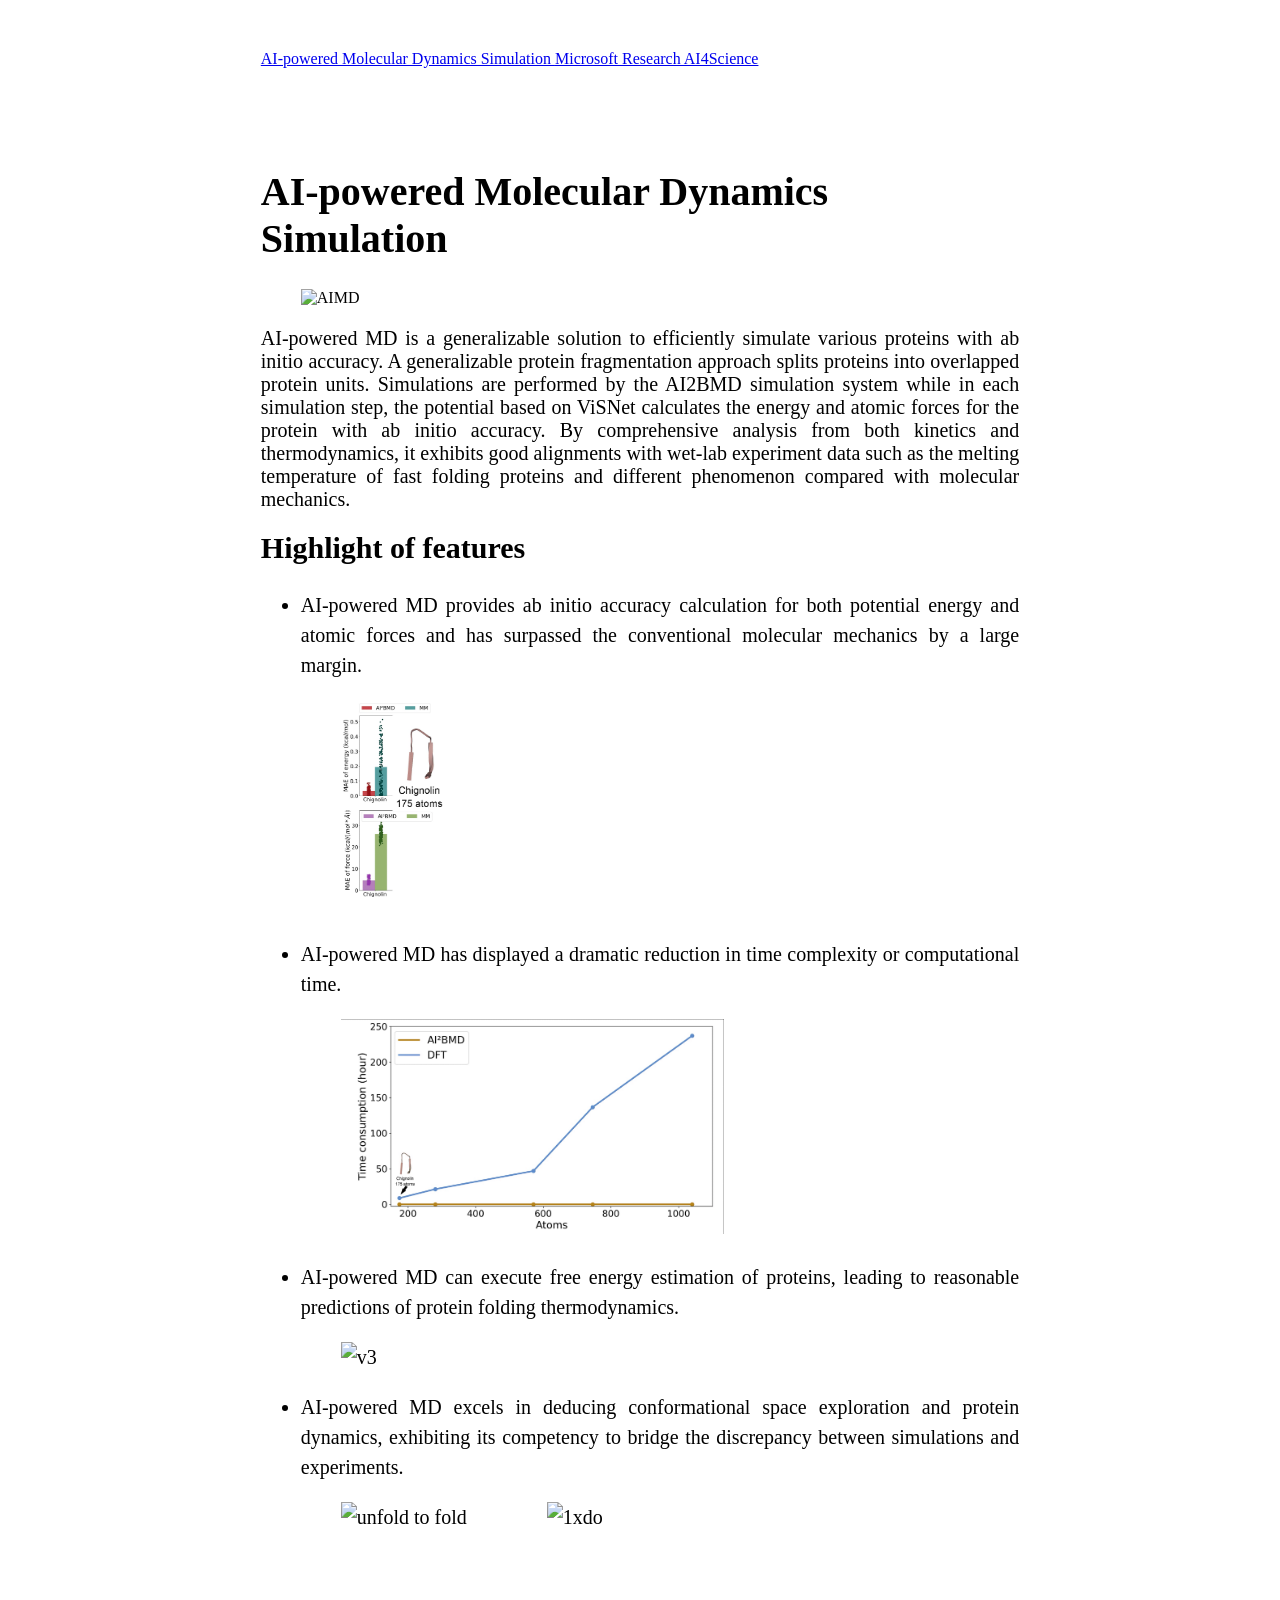
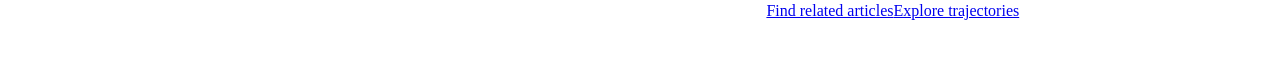
==== index.html @ 14ca0aa5 "Add assets." ====
<!DOCTYPE html>
<html lang="en">
<head>
  <meta charset="UTF-8">
  <title>AIMD: AI-powered Molecular Dynamics</title>

  <link rel="stylesheet" href="https://cdnjs.cloudflare.com/ajax/libs/semantic-ui/2.3.1/semantic.min.css"
        crossorigin="anonymous">
  <link rel="stylesheet" href="/static/css/main.css">
  <link rel="shortcut icon" href="https://em-content.zobj.net/thumbs/120/microsoft/319/dna_1f9ec.png">
  <style>
    p {
      text-align: justify;
      font-size: 20px;
    }
    li {
      text-align: justify;
      font-size: 20px;
      margin: 10px 0;
      line-height: 1.5em;
    }
    h1 {
      font-size: 40px;
      margin-top: 100px;
      overflow-x: visible;
    }
    h2 {
      font-size: 30px;
      margin-top: 20px;
    }
    .ui.button {
      float: right;
    }
  </style>
</head>

<body>
<div id="app" style="margin-left: 20%; margin-right: 20%; margin-top: 50px">
  <div class="ui fixed inverted menu" id="topbar">
    <div class="ui container">
      <a href="/" class="header item"><i class="big yellow trophy icon"></i>
        AI-powered Molecular Dynamics Simulation
      </a>
      <a class="right header item" href="#">Microsoft Research AI4Science</a>
    </div>
  </div>

  <h1>AI-powered Molecular Dynamics Simulation</h1>
  <div class="row">
    <figure>
      <picture>
        <img src="/static/img/ai2bmd.png" alt="AIMD" class="ui centered image">
      </picture>
    </figure>
  </div>

  <p>AI-powered MD is a generalizable solution to efficiently simulate various proteins with ab initio accuracy. A generalizable protein fragmentation approach splits proteins into overlapped protein units. Simulations are performed by the AI2BMD simulation system while in each simulation step, the potential based on ViSNet calculates the energy and atomic forces for the protein with ab initio accuracy. By comprehensive analysis from both kinetics and thermodynamics, it exhibits good alignments with wet-lab experiment data such as the melting temperature of fast folding proteins and different phenomenon compared with molecular mechanics.</p>

  <h2>Highlight of features</h2>
  <ul>
    <li>
      AI-powered MD provides ab initio accuracy calculation for both potential energy and atomic forces and has surpassed the conventional molecular mechanics by a large margin.
      <div class="row">
        <figure>
          <picture>
            <img src="/static/img/v1.gif" class="ui centered image" alt="v1" width=60% loading="lazy">
          </picture>
        </figure>
      </div>
    </li>
    <li>
      AI-powered MD has displayed a dramatic reduction in time complexity or computational time.
      <div class="row">
        <figure>
          <picture>
            <img src="/static/img/v2.gif" class="ui centered image" alt="v2" width=60% loading="lazy">
          </picture>
        </figure>
      </div>
    </li>
    <li>
      AI-powered MD can execute free energy estimation of proteins, leading to reasonable predictions of protein folding thermodynamics.
      <div class="row">
        <figure>
          <picture>
            <img src="/static/img/v3.gif" class="ui centered image" alt="v3" width=60% loading="lazy">
          </picture>
        </figure>
      </div>
    </li>
    <li>
      AI-powered MD excels in deducing conformational space exploration and protein dynamics, exhibiting its competency to bridge the discrepancy between simulations and experiments.
      <div class="row" style="display: flex">
      <div class="col">
        <figure>
          <picture>
            <img src="/static/img/1_chig_c9_800ps.gif" class="ui centered image" alt="unfold to fold" loading="lazy">
          </picture>
        </figure>
      </div>
      <div class="col">
        <figure>
          <picture>
            <img src="/static/img/1xdo.gif" class="ui centered image" alt="1xdo" loading="lazy">
          </picture>
        </figure>
      </div>
      </div>
    </li>
  </ul>

  <div class="btn-group" style="margin-top: 50px">
    <a class="ui icon top center pointing blue button" href="/trajectory">Explore trajectories</a>
    <a class="ui icon top center pointing orange button" href="https://www.microsoft.com/en-us/research/publication/ai2bmd-efficient-characterization-of-protein-dynamics-with-ab-initio-accuracy/">Find related articles</a>
  </div>
  <div style="height: 50px"></div>

</div>

<script src="https://cdn.jsdelivr.net/npm/jquery@3.6.0/dist/jquery.min.js" integrity="sha256-/xUj+3OJU5yExlq6GSYGSHk7tPXikynS7ogEvDej/m4=" crossorigin="anonymous"></script>
<script src="https://cdn.jsdelivr.net/npm/bootstrap@4.6.1/dist/js/bootstrap.bundle.min.js" integrity="sha256-fgLAgv7fyCGopR/gBNq2iW3ZKIdqIcyshnUULC4vex8=" crossorigin="anonymous"></script>
</body>
</html>
---- static/css/main.css ----
.ui.main.container {
    padding-top: 7em;
    padding-left: 7em!important;
    padding-right: 7em!important;
    padding-bottom: 7em;
    width: auto;
}

[v-cloak] {
    display: None;
}
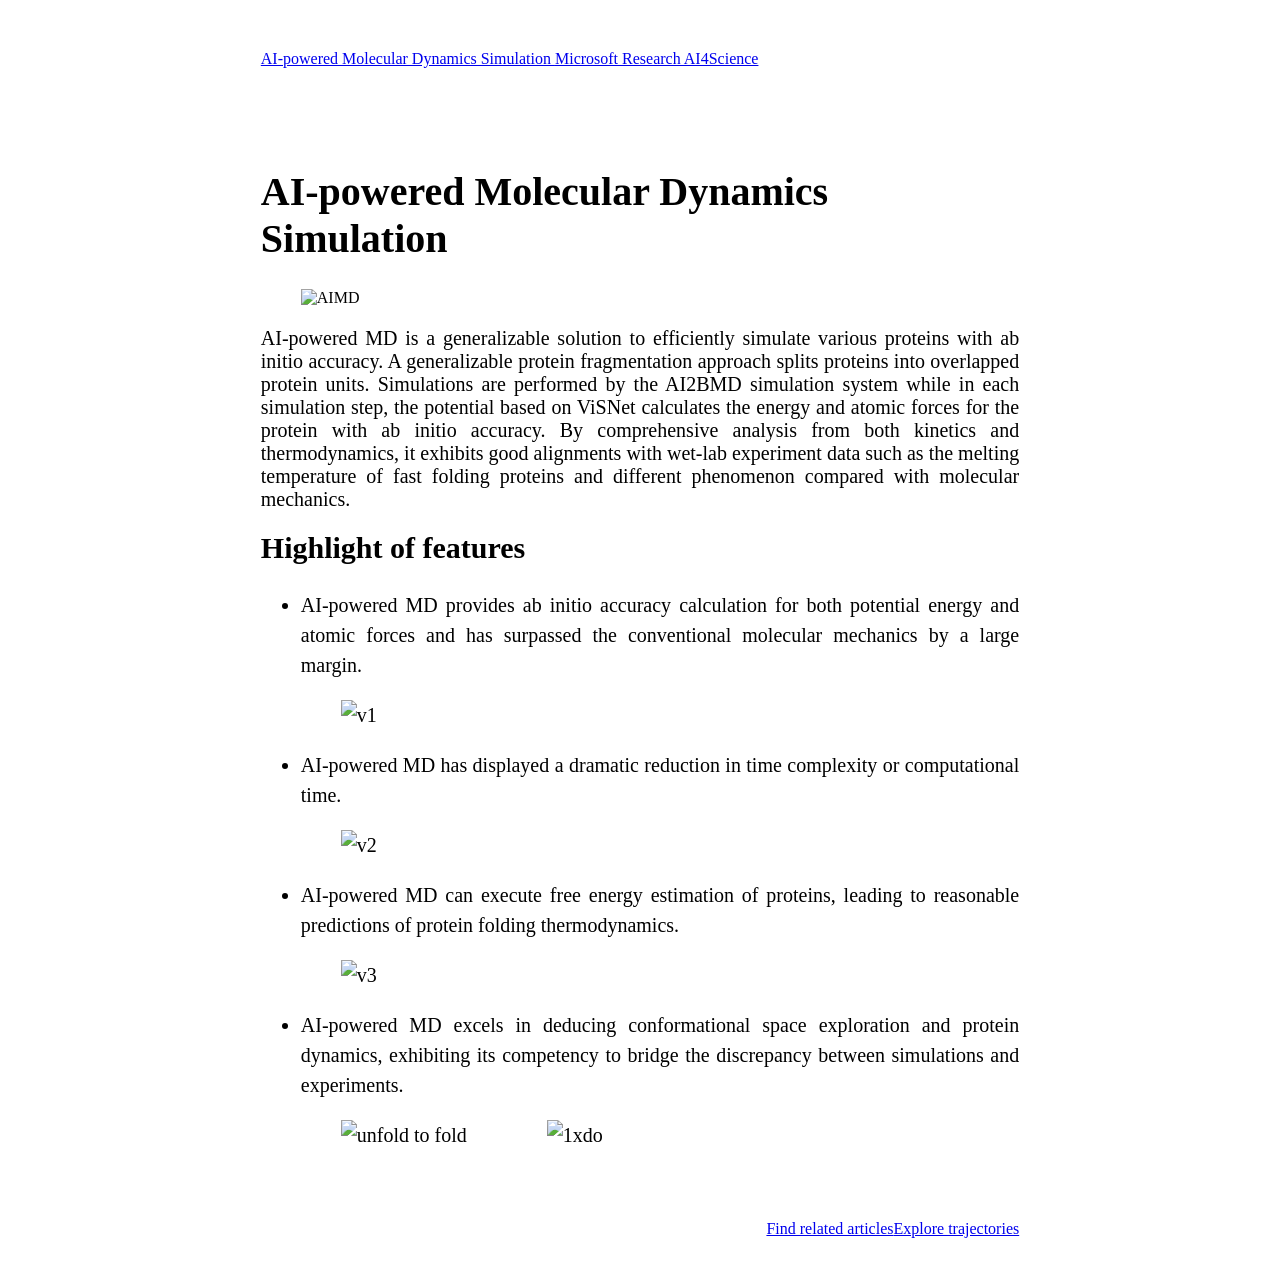
==== commit 9bf39548: "Fix assets." ====
--- a/index.html
+++ b/index.html
@@ -6,7 +6,7 @@
 
   <link rel="stylesheet" href="https://cdnjs.cloudflare.com/ajax/libs/semantic-ui/2.3.1/semantic.min.css"
         crossorigin="anonymous">
-  <link rel="stylesheet" href="/static/css/main.css">
+  <link rel="stylesheet" href="/AI2BMD/static/css/main.css">
   <link rel="shortcut icon" href="https://em-content.zobj.net/thumbs/120/microsoft/319/dna_1f9ec.png">
   <style>
     p {
@@ -38,7 +38,7 @@
 <div id="app" style="margin-left: 20%; margin-right: 20%; margin-top: 50px">
   <div class="ui fixed inverted menu" id="topbar">
     <div class="ui container">
-      <a href="/" class="header item"><i class="big yellow trophy icon"></i>
+      <a href="/AI2BMD" class="header item"><i class="big yellow trophy icon"></i>
         AI-powered Molecular Dynamics Simulation
       </a>
       <a class="right header item" href="#">Microsoft Research AI4Science</a>
@@ -49,7 +49,7 @@
   <div class="row">
     <figure>
       <picture>
-        <img src="/static/img/ai2bmd.png" alt="AIMD" class="ui centered image">
+        <img src="/AI2BMD/static/img/ai2bmd.png" alt="AIMD" class="ui centered image">
       </picture>
     </figure>
   </div>
@@ -63,7 +63,7 @@
       <div class="row">
         <figure>
           <picture>
-            <img src="/static/img/v1.gif" class="ui centered image" alt="v1" width=60% loading="lazy">
+            <img src="/AI2BMD/static/img/v1.gif" class="ui centered image" alt="v1" width=60% loading="lazy">
           </picture>
         </figure>
       </div>
@@ -73,7 +73,7 @@
       <div class="row">
         <figure>
           <picture>
-            <img src="/static/img/v2.gif" class="ui centered image" alt="v2" width=60% loading="lazy">
+            <img src="/AI2BMD/static/img/v2.gif" class="ui centered image" alt="v2" width=60% loading="lazy">
           </picture>
         </figure>
       </div>
@@ -83,7 +83,7 @@
       <div class="row">
         <figure>
           <picture>
-            <img src="/static/img/v3.gif" class="ui centered image" alt="v3" width=60% loading="lazy">
+            <img src="/AI2BMD/static/img/v3.gif" class="ui centered image" alt="v3" width=60% loading="lazy">
           </picture>
         </figure>
       </div>
@@ -94,14 +94,14 @@
       <div class="col">
         <figure>
           <picture>
-            <img src="/static/img/1_chig_c9_800ps.gif" class="ui centered image" alt="unfold to fold" loading="lazy">
+            <img src="/AI2BMD/static/img/1_chig_c9_800ps.gif" class="ui centered image" alt="unfold to fold" loading="lazy">
           </picture>
         </figure>
       </div>
       <div class="col">
         <figure>
           <picture>
-            <img src="/static/img/1xdo.gif" class="ui centered image" alt="1xdo" loading="lazy">
+            <img src="/AI2BMD/static/img/1xdo.gif" class="ui centered image" alt="1xdo" loading="lazy">
           </picture>
         </figure>
       </div>
@@ -110,7 +110,7 @@
   </ul>
 
   <div class="btn-group" style="margin-top: 50px">
-    <a class="ui icon top center pointing blue button" href="/trajectory">Explore trajectories</a>
+    <a class="ui icon top center pointing blue button" href="/AI2BMD/trajectory">Explore trajectories</a>
     <a class="ui icon top center pointing orange button" href="https://www.microsoft.com/en-us/research/publication/ai2bmd-efficient-characterization-of-protein-dynamics-with-ab-initio-accuracy/">Find related articles</a>
   </div>
   <div style="height: 50px"></div>
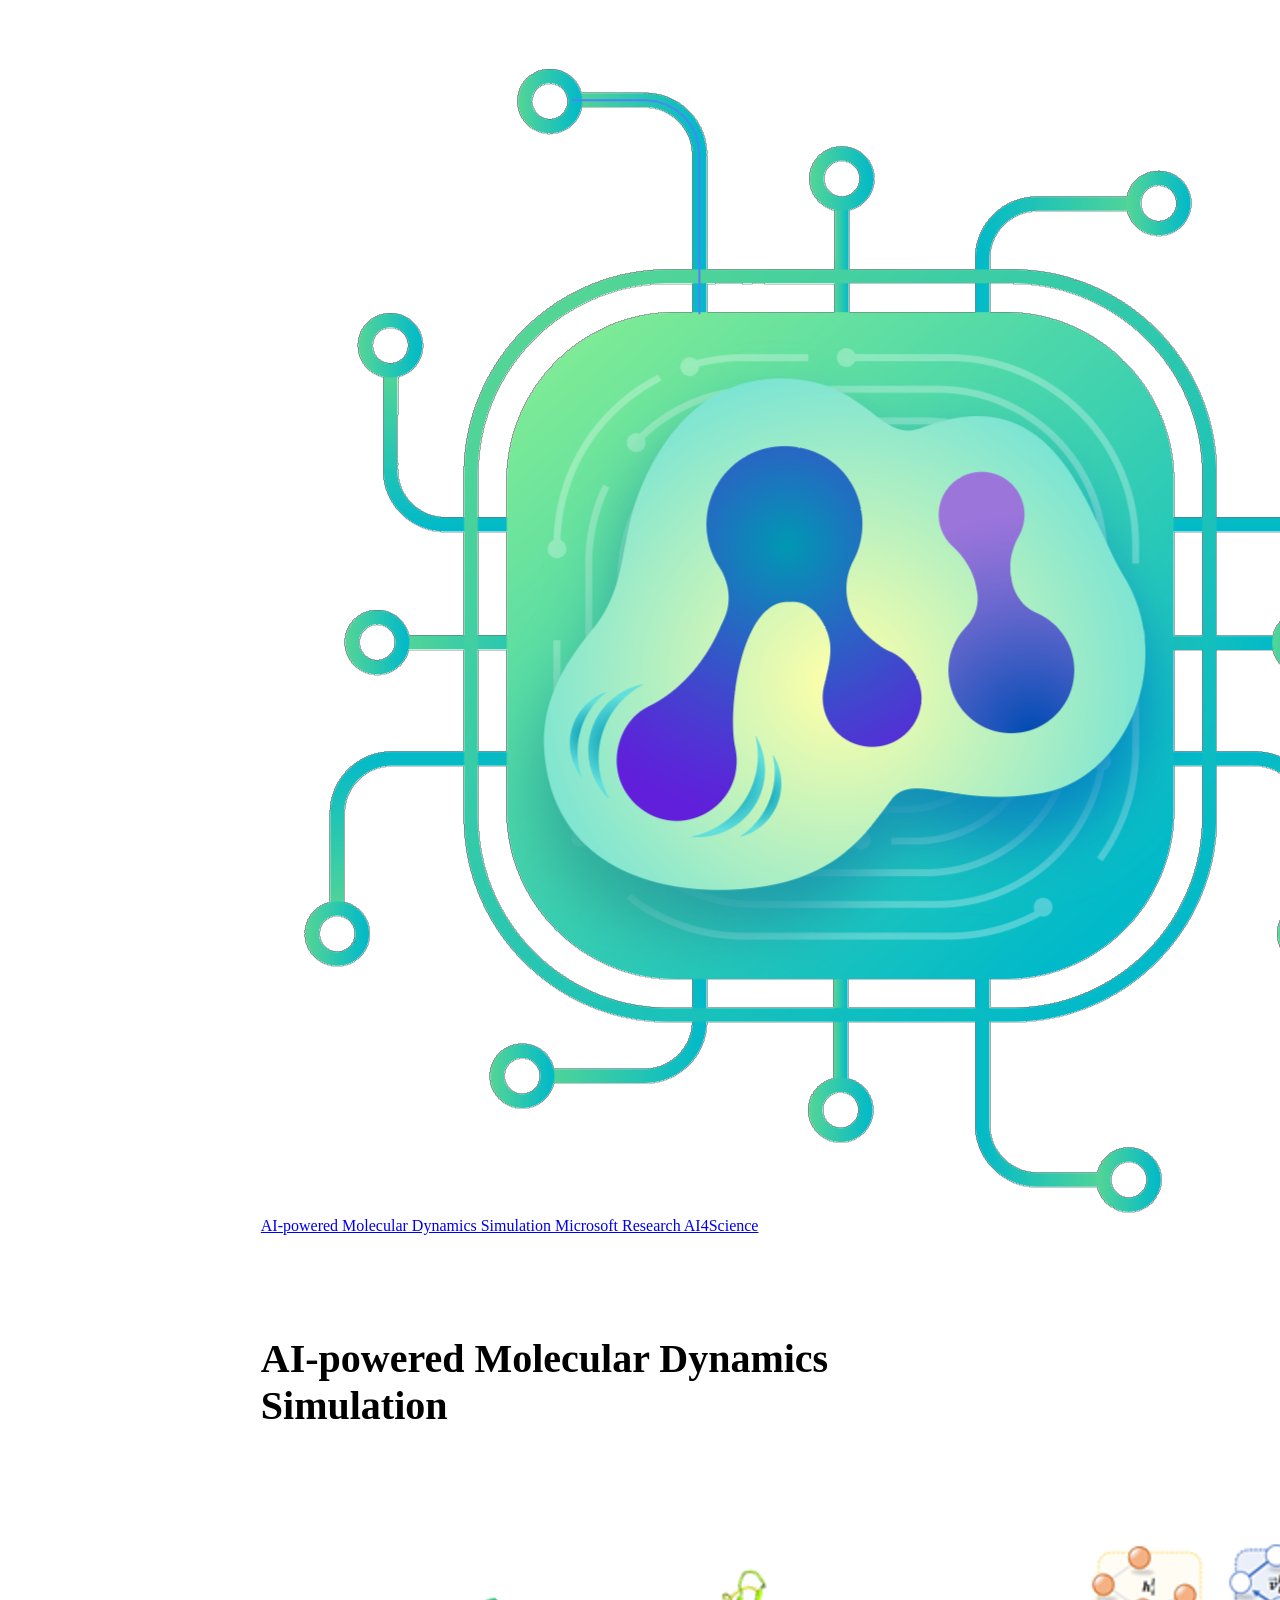
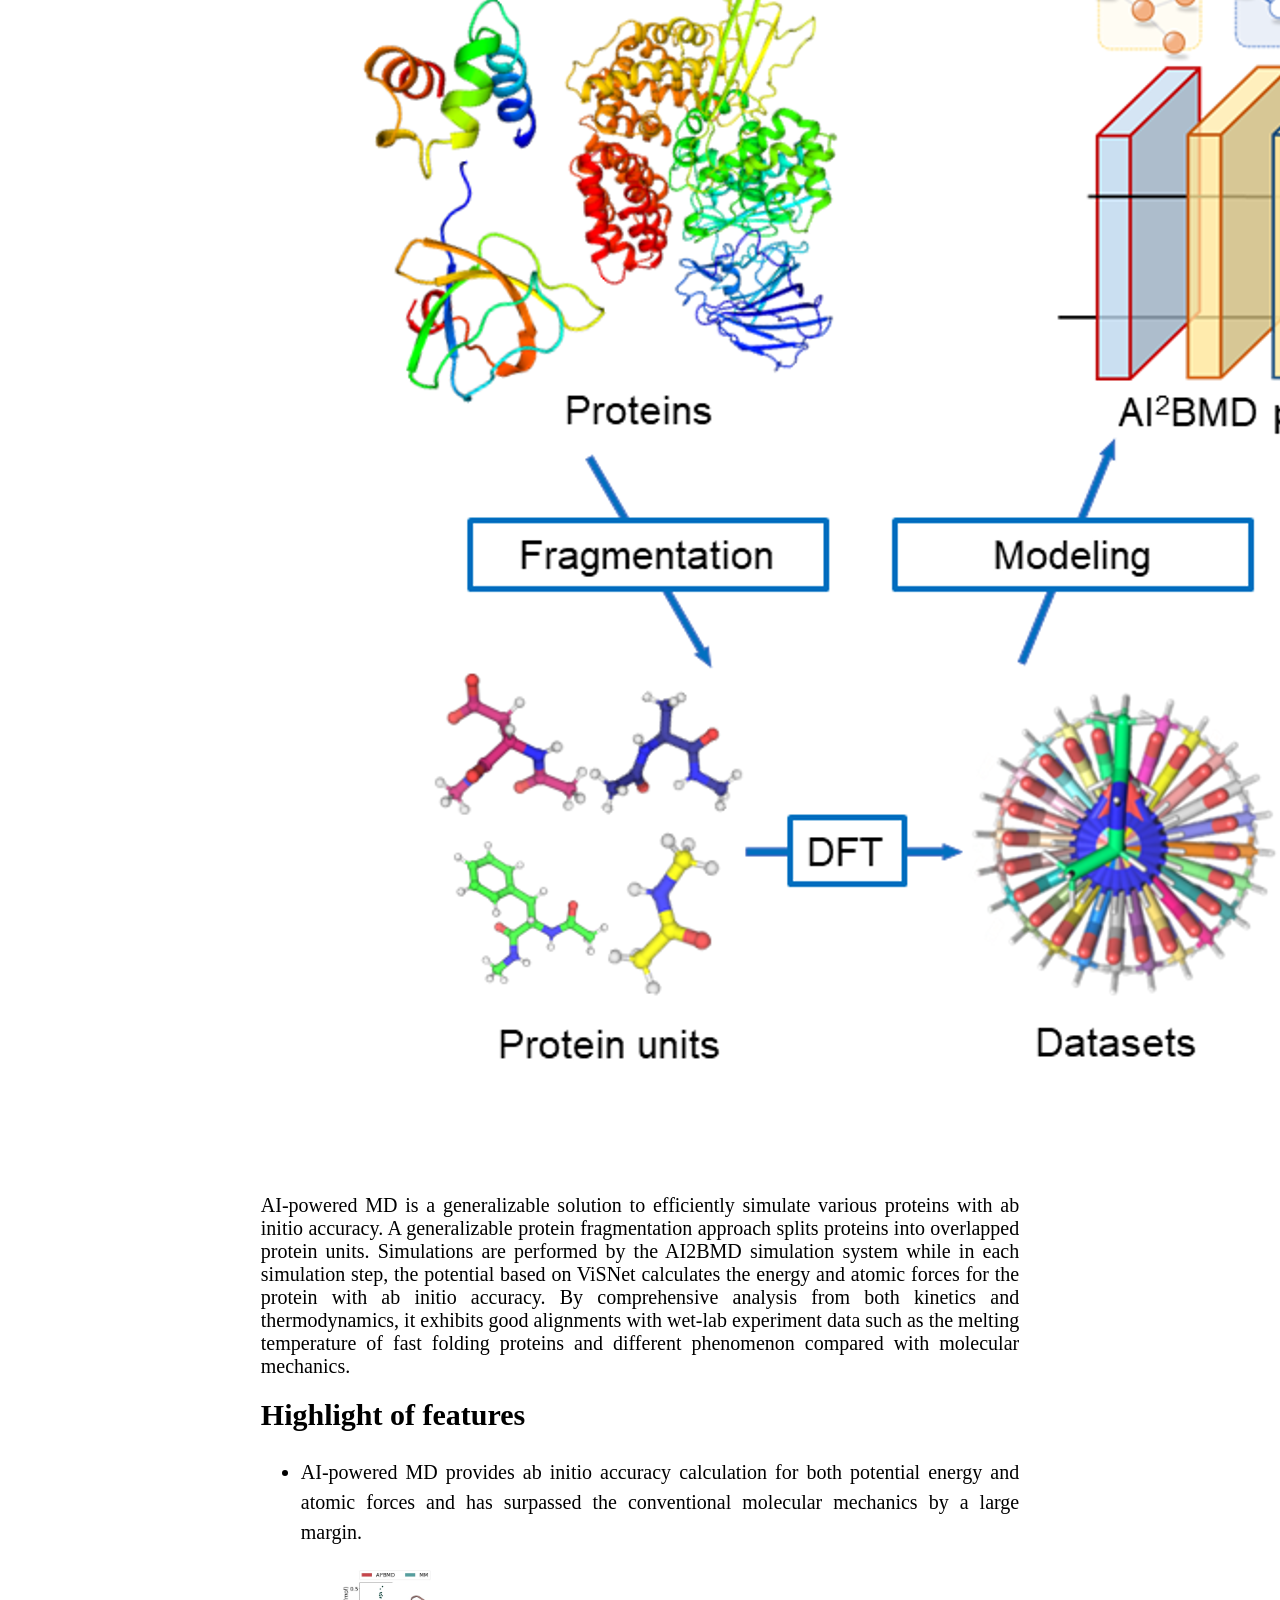
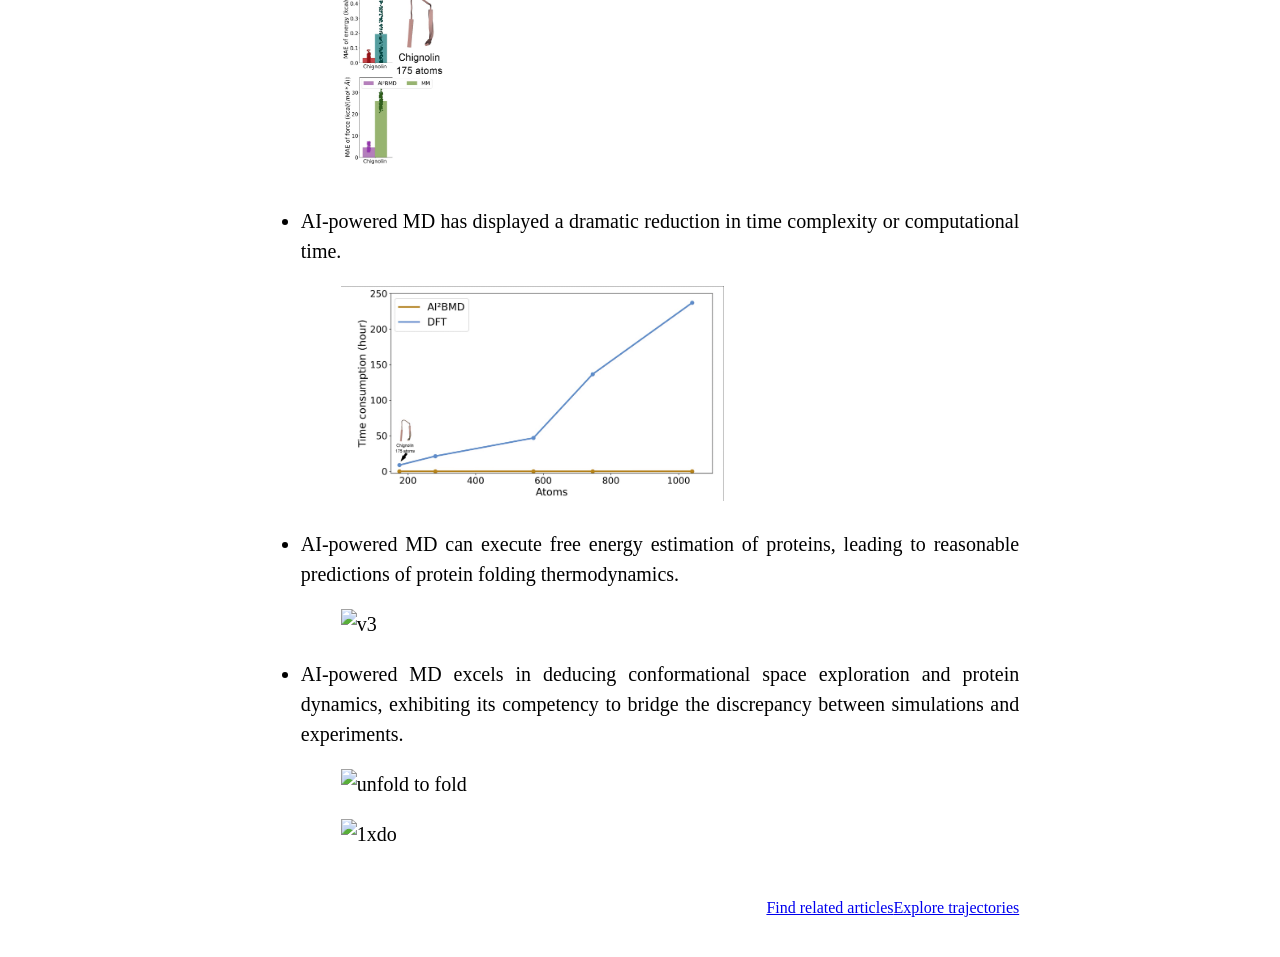
==== commit 4757f46b: "Fix assets & add favicon." ====
--- a/index.html
+++ b/index.html
@@ -6,8 +6,8 @@
 
   <link rel="stylesheet" href="https://cdnjs.cloudflare.com/ajax/libs/semantic-ui/2.3.1/semantic.min.css"
         crossorigin="anonymous">
-  <link rel="stylesheet" href="/AI2BMD/static/css/main.css">
-  <link rel="shortcut icon" href="https://em-content.zobj.net/thumbs/120/microsoft/319/dna_1f9ec.png">
+  <link rel="stylesheet" href="static/css/main.css">
+  <link rel="shortcut icon" href="static/img/favicon.png">
   <style>
     p {
       text-align: justify;
@@ -38,10 +38,10 @@
 <div id="app" style="margin-left: 20%; margin-right: 20%; margin-top: 50px">
   <div class="ui fixed inverted menu" id="topbar">
     <div class="ui container">
-      <a href="/AI2BMD" class="header item"><i class="big yellow trophy icon"></i>
+      <a href="#" class="header item"><img src="static/img/favicon.png" alt="favicon">
         AI-powered Molecular Dynamics Simulation
       </a>
-      <a class="right header item" href="#">Microsoft Research AI4Science</a>
+      <a class="right header item" href="/">Microsoft Research AI4Science</a>
     </div>
   </div>
 
@@ -49,7 +49,7 @@
   <div class="row">
     <figure>
       <picture>
-        <img src="/AI2BMD/static/img/ai2bmd.png" alt="AIMD" class="ui centered image">
+        <img src="static/img/ai2bmd.png" alt="AIMD" class="ui centered image">
       </picture>
     </figure>
   </div>
@@ -63,7 +63,7 @@
       <div class="row">
         <figure>
           <picture>
-            <img src="/AI2BMD/static/img/v1.gif" class="ui centered image" alt="v1" width=60% loading="lazy">
+            <img src="static/img/v1.gif" class="ui centered image" alt="v1" width=60% loading="lazy">
           </picture>
         </figure>
       </div>
@@ -73,7 +73,7 @@
       <div class="row">
         <figure>
           <picture>
-            <img src="/AI2BMD/static/img/v2.gif" class="ui centered image" alt="v2" width=60% loading="lazy">
+            <img src="static/img/v2.gif" class="ui centered image" alt="v2" width=60% loading="lazy">
           </picture>
         </figure>
       </div>
@@ -83,25 +83,25 @@
       <div class="row">
         <figure>
           <picture>
-            <img src="/AI2BMD/static/img/v3.gif" class="ui centered image" alt="v3" width=60% loading="lazy">
+            <img src="static/img/v3.gif" class="ui centered image" alt="v3" width=60% loading="lazy">
           </picture>
         </figure>
       </div>
     </li>
     <li>
       AI-powered MD excels in deducing conformational space exploration and protein dynamics, exhibiting its competency to bridge the discrepancy between simulations and experiments.
-      <div class="row" style="display: flex">
       <div class="col">
+      <div class="row">
         <figure>
           <picture>
-            <img src="/AI2BMD/static/img/1_chig_c9_800ps.gif" class="ui centered image" alt="unfold to fold" loading="lazy">
+            <img src="static/img/1_chig_c9_800ps.gif" class="ui centered image" alt="unfold to fold" width=60% loading="lazy">
           </picture>
         </figure>
       </div>
-      <div class="col">
+      <div class="row">
         <figure>
           <picture>
-            <img src="/AI2BMD/static/img/1xdo.gif" class="ui centered image" alt="1xdo" loading="lazy">
+            <img src="static/img/1xdo.gif" class="ui centered image" alt="1xdo" width=60% loading="lazy">
           </picture>
         </figure>
       </div>
@@ -110,7 +110,7 @@
   </ul>
 
   <div class="btn-group" style="margin-top: 50px">
-    <a class="ui icon top center pointing blue button" href="/AI2BMD/trajectory">Explore trajectories</a>
+    <a class="ui icon top center pointing blue button" href="trajectory.html">Explore trajectories</a>
     <a class="ui icon top center pointing orange button" href="https://www.microsoft.com/en-us/research/publication/ai2bmd-efficient-characterization-of-protein-dynamics-with-ab-initio-accuracy/">Find related articles</a>
   </div>
   <div style="height: 50px"></div>
--- a/static/css/main.css
+++ b/static/css/main.css
@@ -0,0 +1,11 @@
+.ui.main.container {
+    padding-top: 7em;
+    padding-left: 7em!important;
+    padding-right: 7em!important;
+    padding-bottom: 7em;
+    width: auto;
+}
+
+[v-cloak] {
+    display: None;
+}
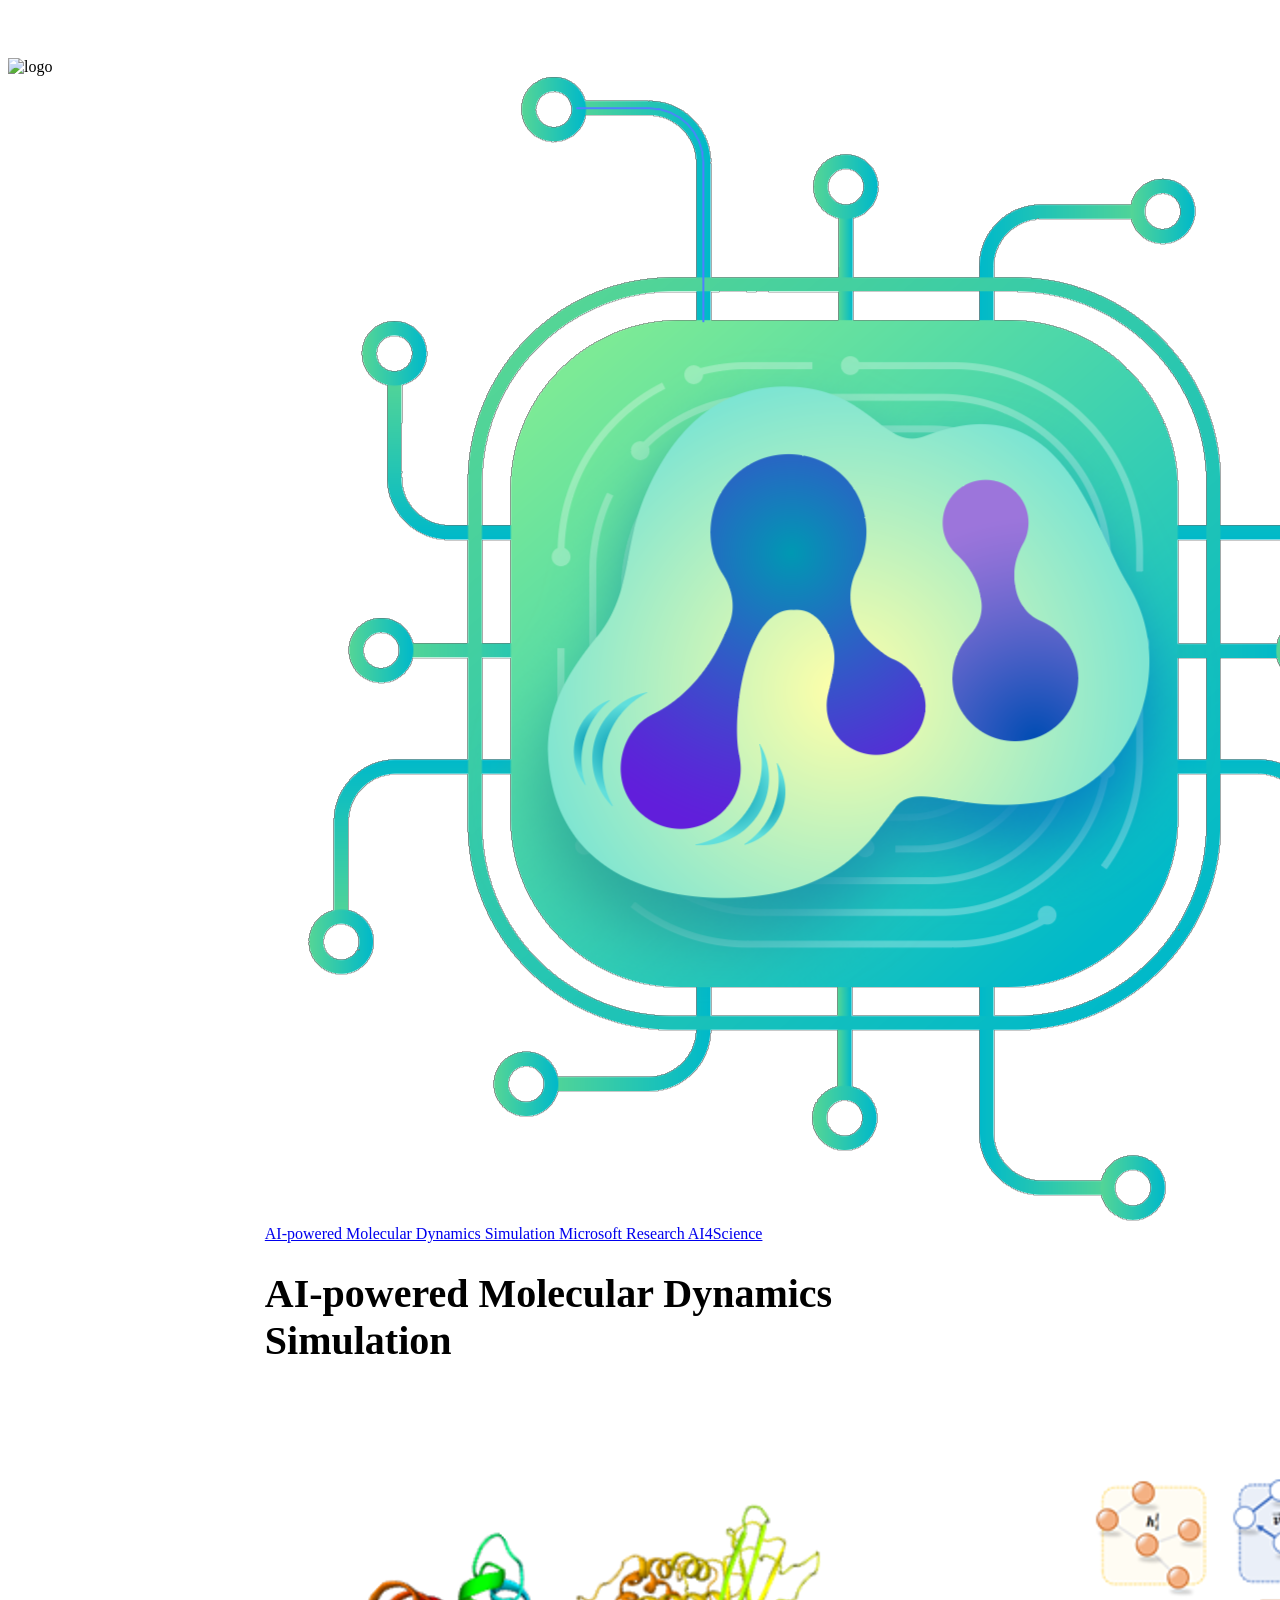
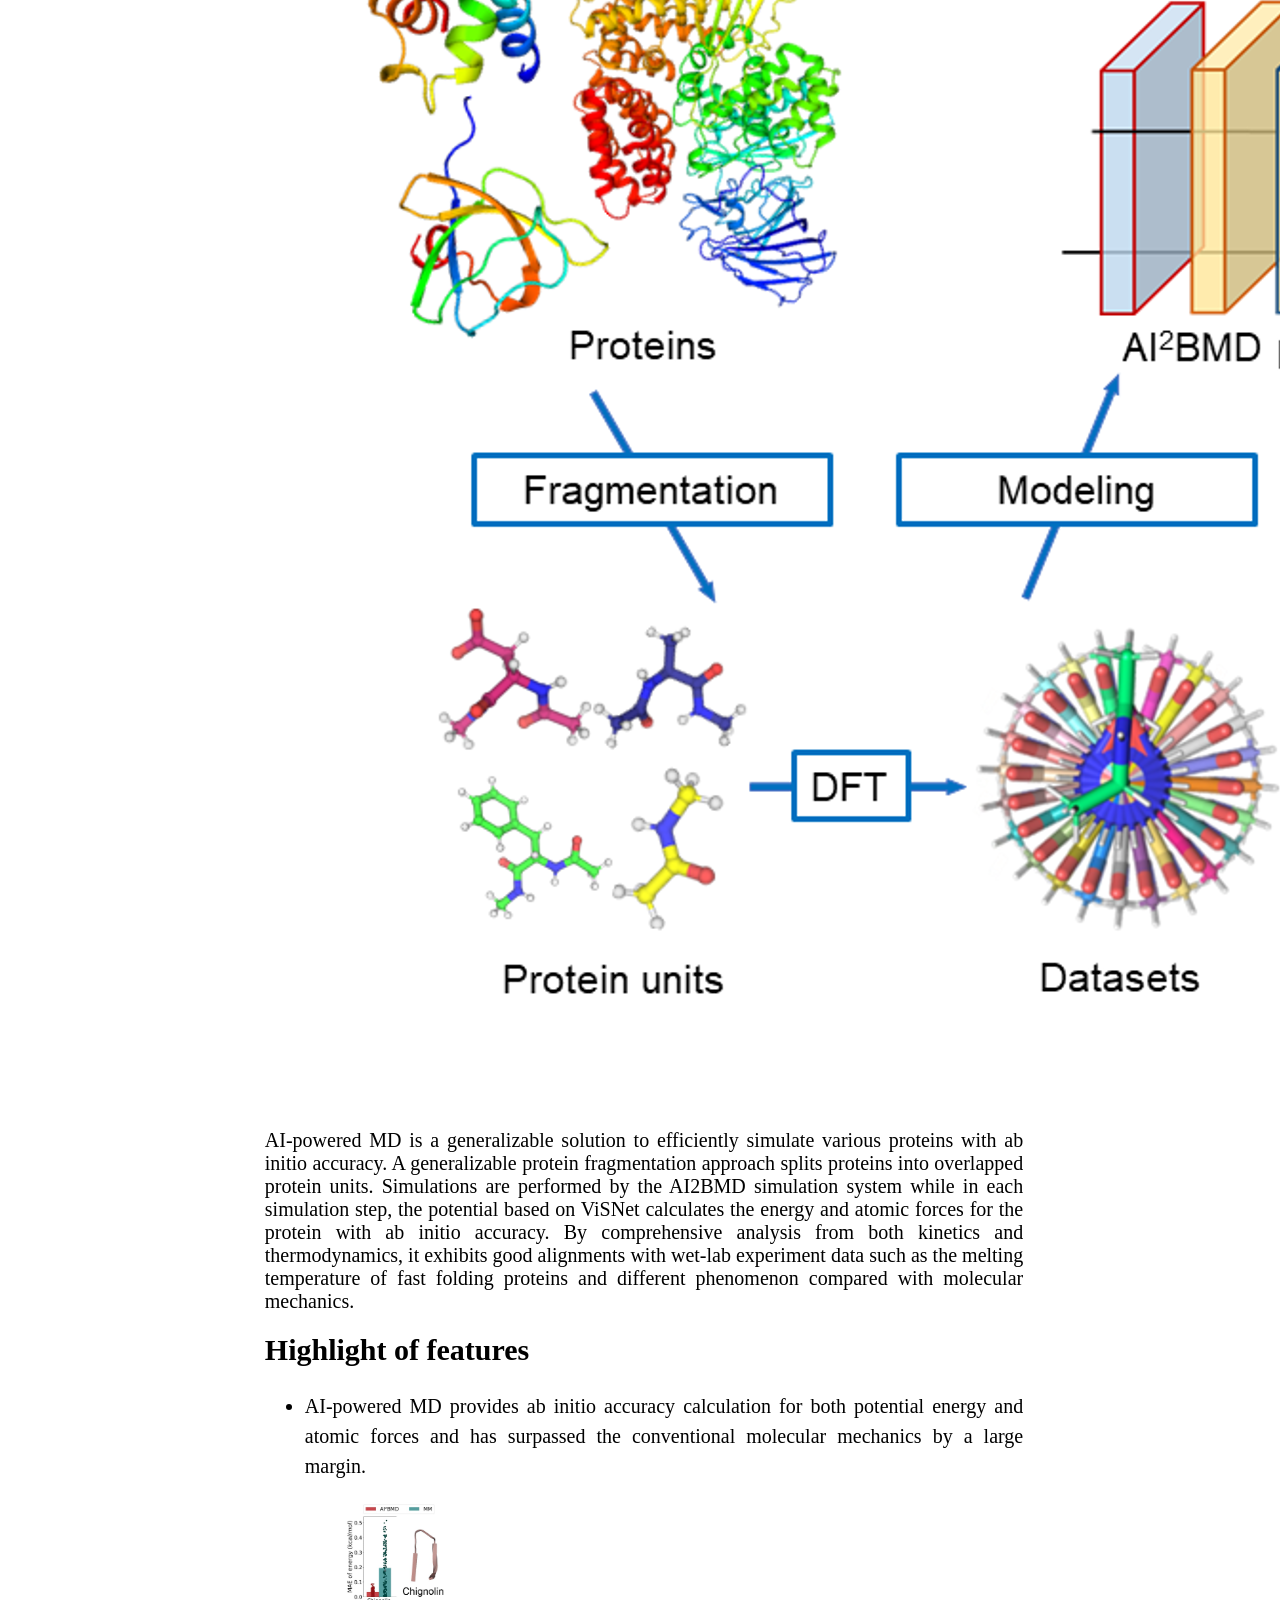
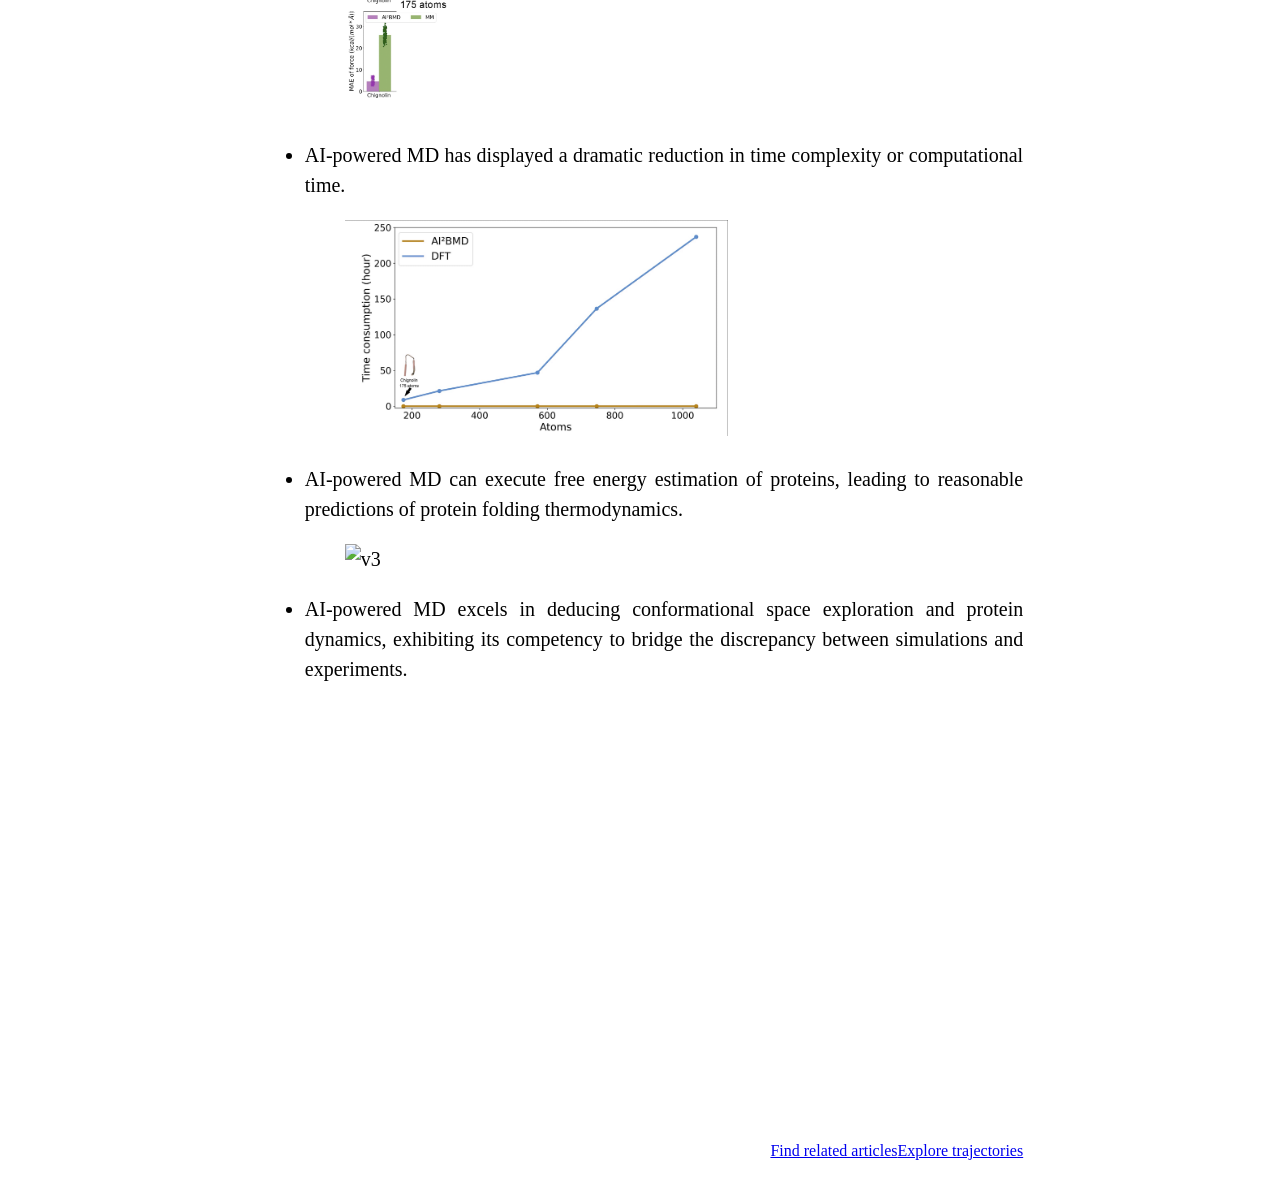
==== commit 38846da6: "Add related work." ====
--- a/index.html
+++ b/index.html
@@ -21,7 +21,6 @@
     }
     h1 {
       font-size: 40px;
-      margin-top: 100px;
       overflow-x: visible;
     }
     h2 {
@@ -35,7 +34,10 @@
 </head>
 
 <body>
-<div id="app" style="margin-left: 20%; margin-right: 20%; margin-top: 50px">
+<div style="width: 20%; margin-top: 50px; display: inline-block; vertical-align: top">
+  <img src="static/img/logo.png" alt="logo" style="max-width: 100%">
+</div>
+<div id="app" style="width: 60%; margin-top: 50px; display: inline-block; vertical-align: top">
   <div class="ui fixed inverted menu" id="topbar">
     <div class="ui container">
       <a href="#" class="header item"><img src="static/img/favicon.png" alt="favicon">
@@ -90,20 +92,18 @@
     </li>
     <li>
       AI-powered MD excels in deducing conformational space exploration and protein dynamics, exhibiting its competency to bridge the discrepancy between simulations and experiments.
-      <div class="col">
+      <div class="col" style="display: flex">
       <div class="row">
-        <figure>
-          <picture>
-            <img src="static/img/1_chig_c9_800ps.gif" class="ui centered image" alt="unfold to fold" width=60% loading="lazy">
-          </picture>
-        </figure>
+        <video width="320" height="240" loop autoplay muted>
+          <source src="static/vid/unfold_to_fold.mp4" type="video/mp4">
+          Your browser does not support the video tag.
+        </video>
       </div>
       <div class="row">
-        <figure>
-          <picture>
-            <img src="static/img/1xdo.gif" class="ui centered image" alt="1xdo" width=60% loading="lazy">
-          </picture>
-        </figure>
+        <video width="320" height="400" loop autoplay muted>
+          <source src="static/vid/1xdo.mp4" type="video/mp4">
+          Your browser does not support the video tag.
+        </video>
       </div>
       </div>
     </li>
@@ -111,7 +111,7 @@
 
   <div class="btn-group" style="margin-top: 50px">
     <a class="ui icon top center pointing blue button" href="trajectory.html">Explore trajectories</a>
-    <a class="ui icon top center pointing orange button" href="https://www.microsoft.com/en-us/research/publication/ai2bmd-efficient-characterization-of-protein-dynamics-with-ab-initio-accuracy/">Find related articles</a>
+    <a class="ui icon top center pointing orange button" href="articles.html">Find related articles</a>
   </div>
   <div style="height: 50px"></div>
 
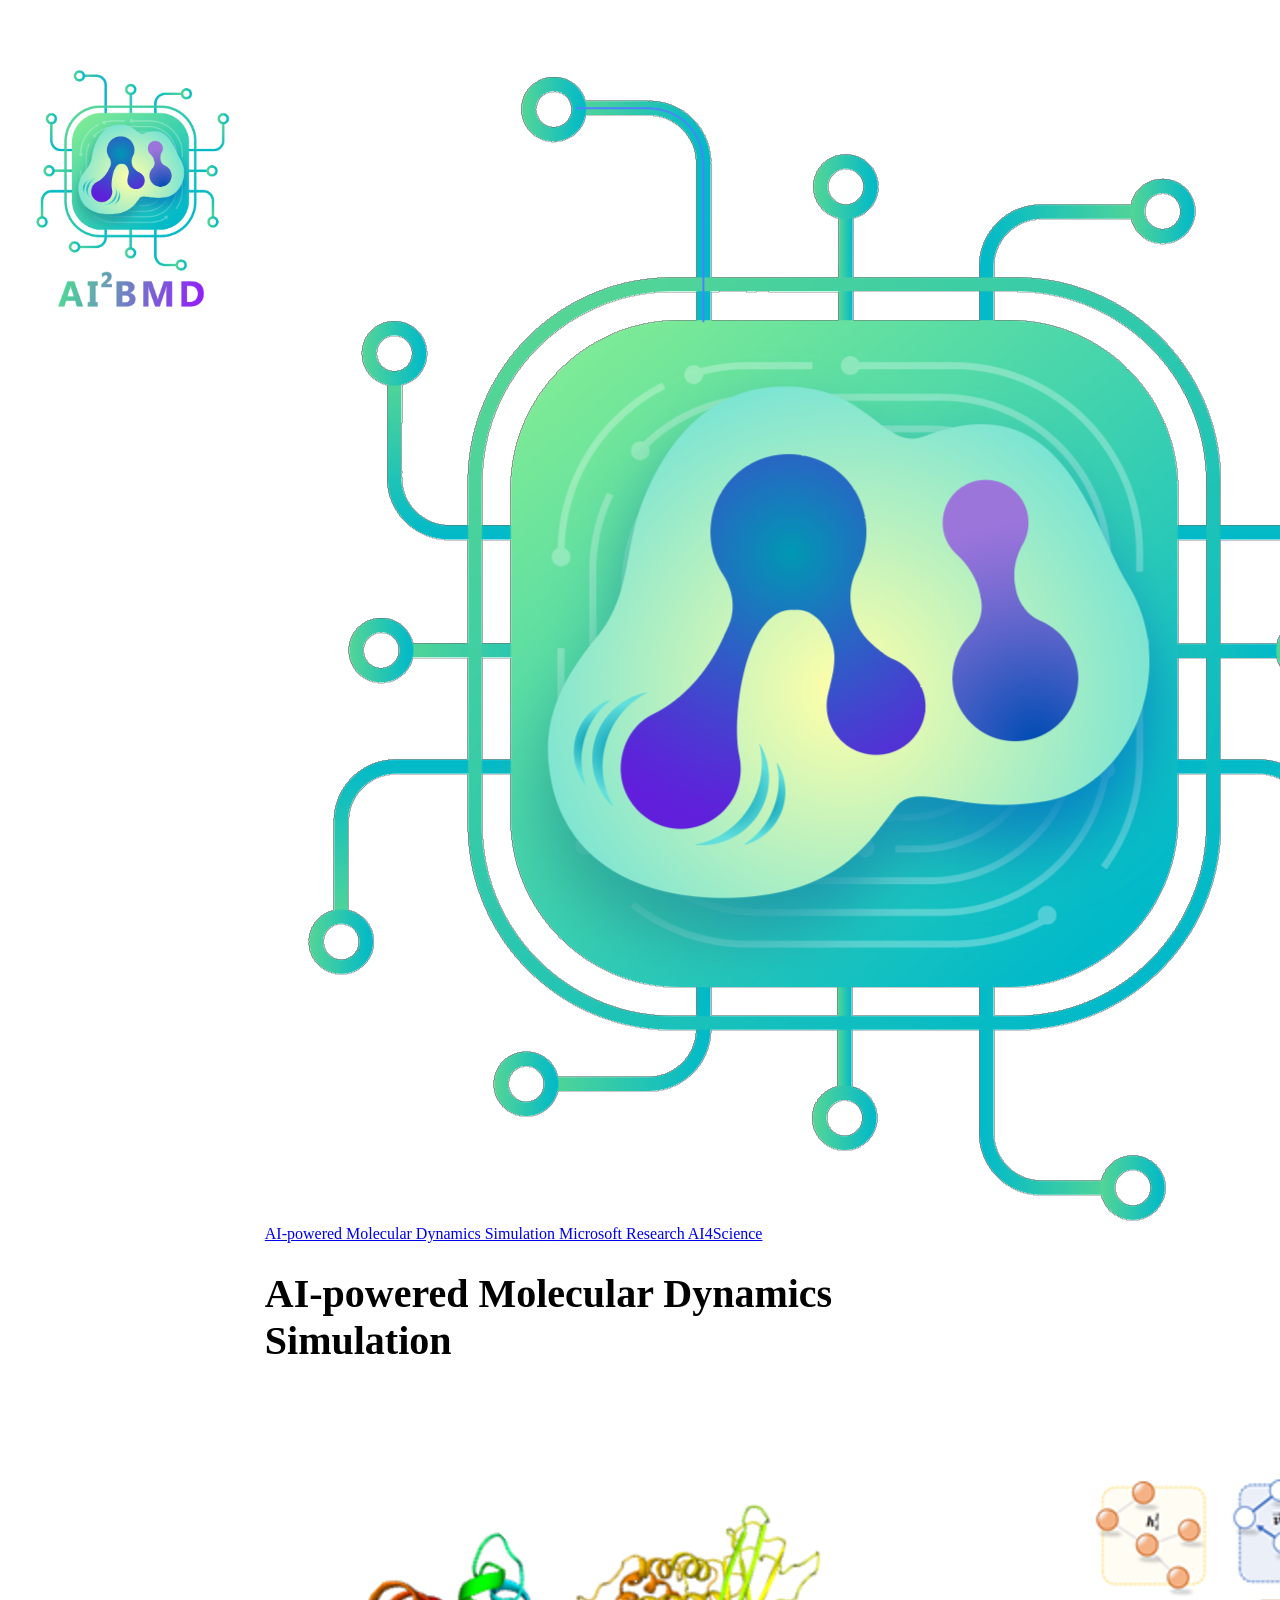
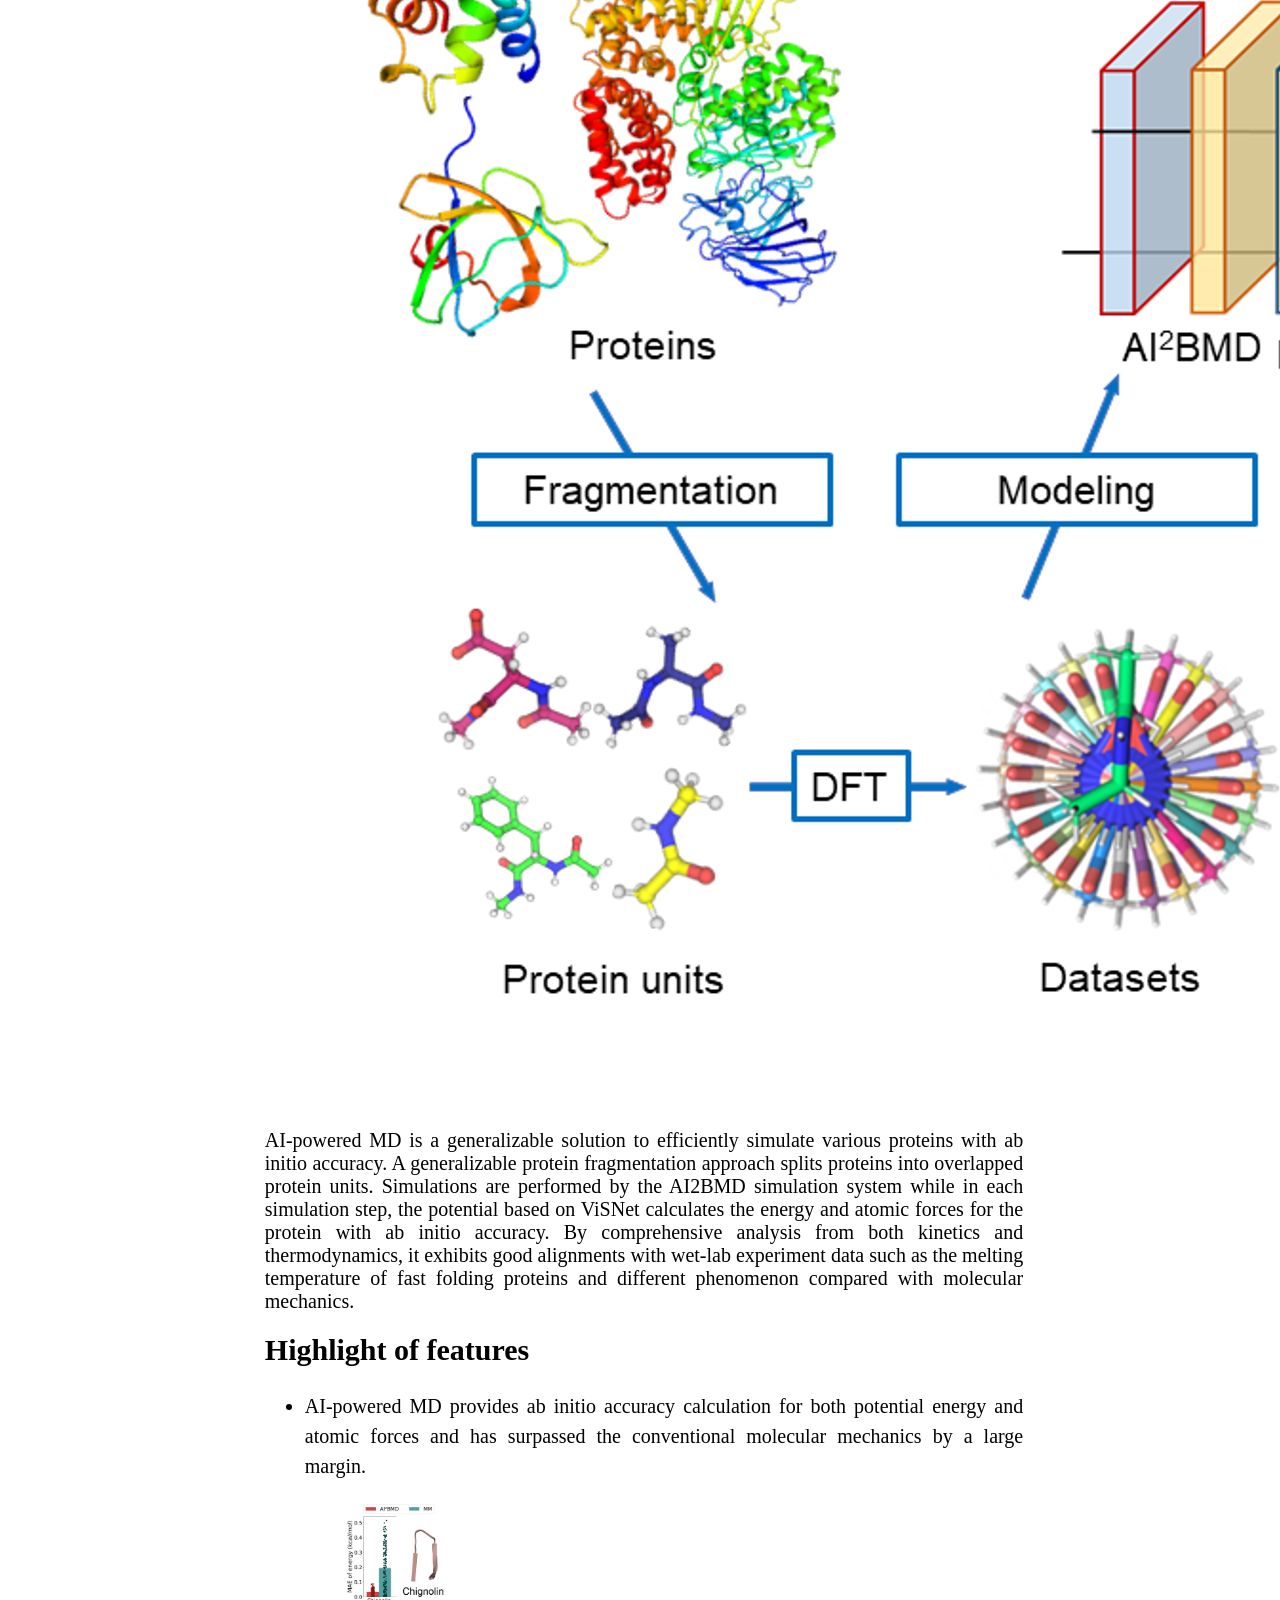
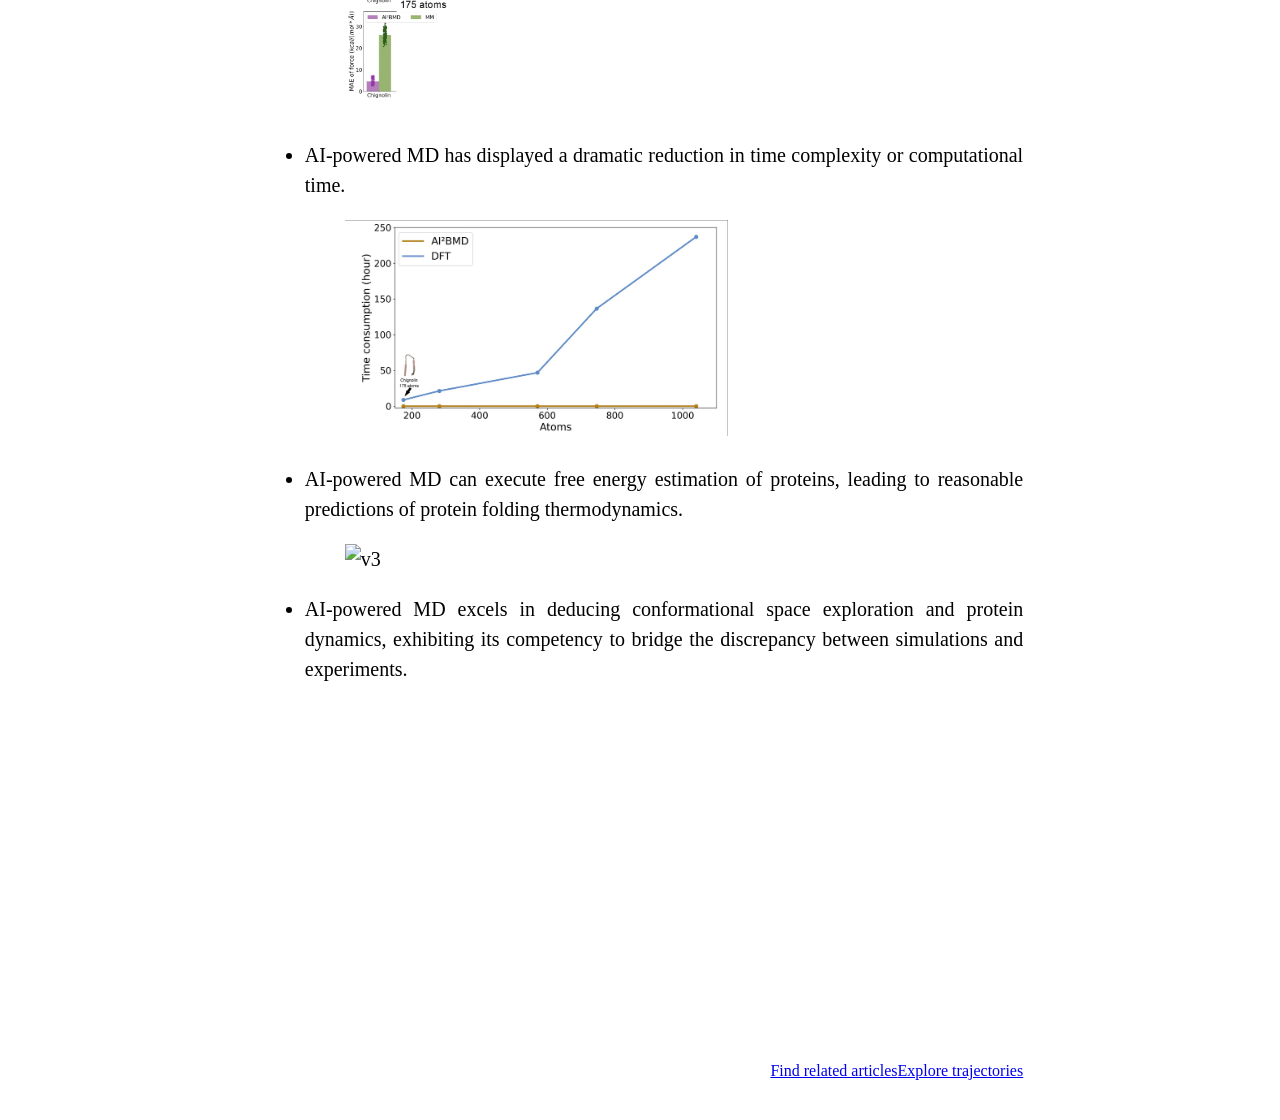
==== commit 363cc93d: "Adjust related work." ====
--- a/index.html
+++ b/index.html
@@ -94,13 +94,13 @@
       AI-powered MD excels in deducing conformational space exploration and protein dynamics, exhibiting its competency to bridge the discrepancy between simulations and experiments.
       <div class="col" style="display: flex">
       <div class="row">
-        <video width="320" height="240" loop autoplay muted>
+        <video width="400" height="320" loop autoplay muted>
           <source src="static/vid/unfold_to_fold.mp4" type="video/mp4">
           Your browser does not support the video tag.
         </video>
       </div>
       <div class="row">
-        <video width="320" height="400" loop autoplay muted>
+        <video width="240" height="320" loop autoplay muted>
           <source src="static/vid/1xdo.mp4" type="video/mp4">
           Your browser does not support the video tag.
         </video>
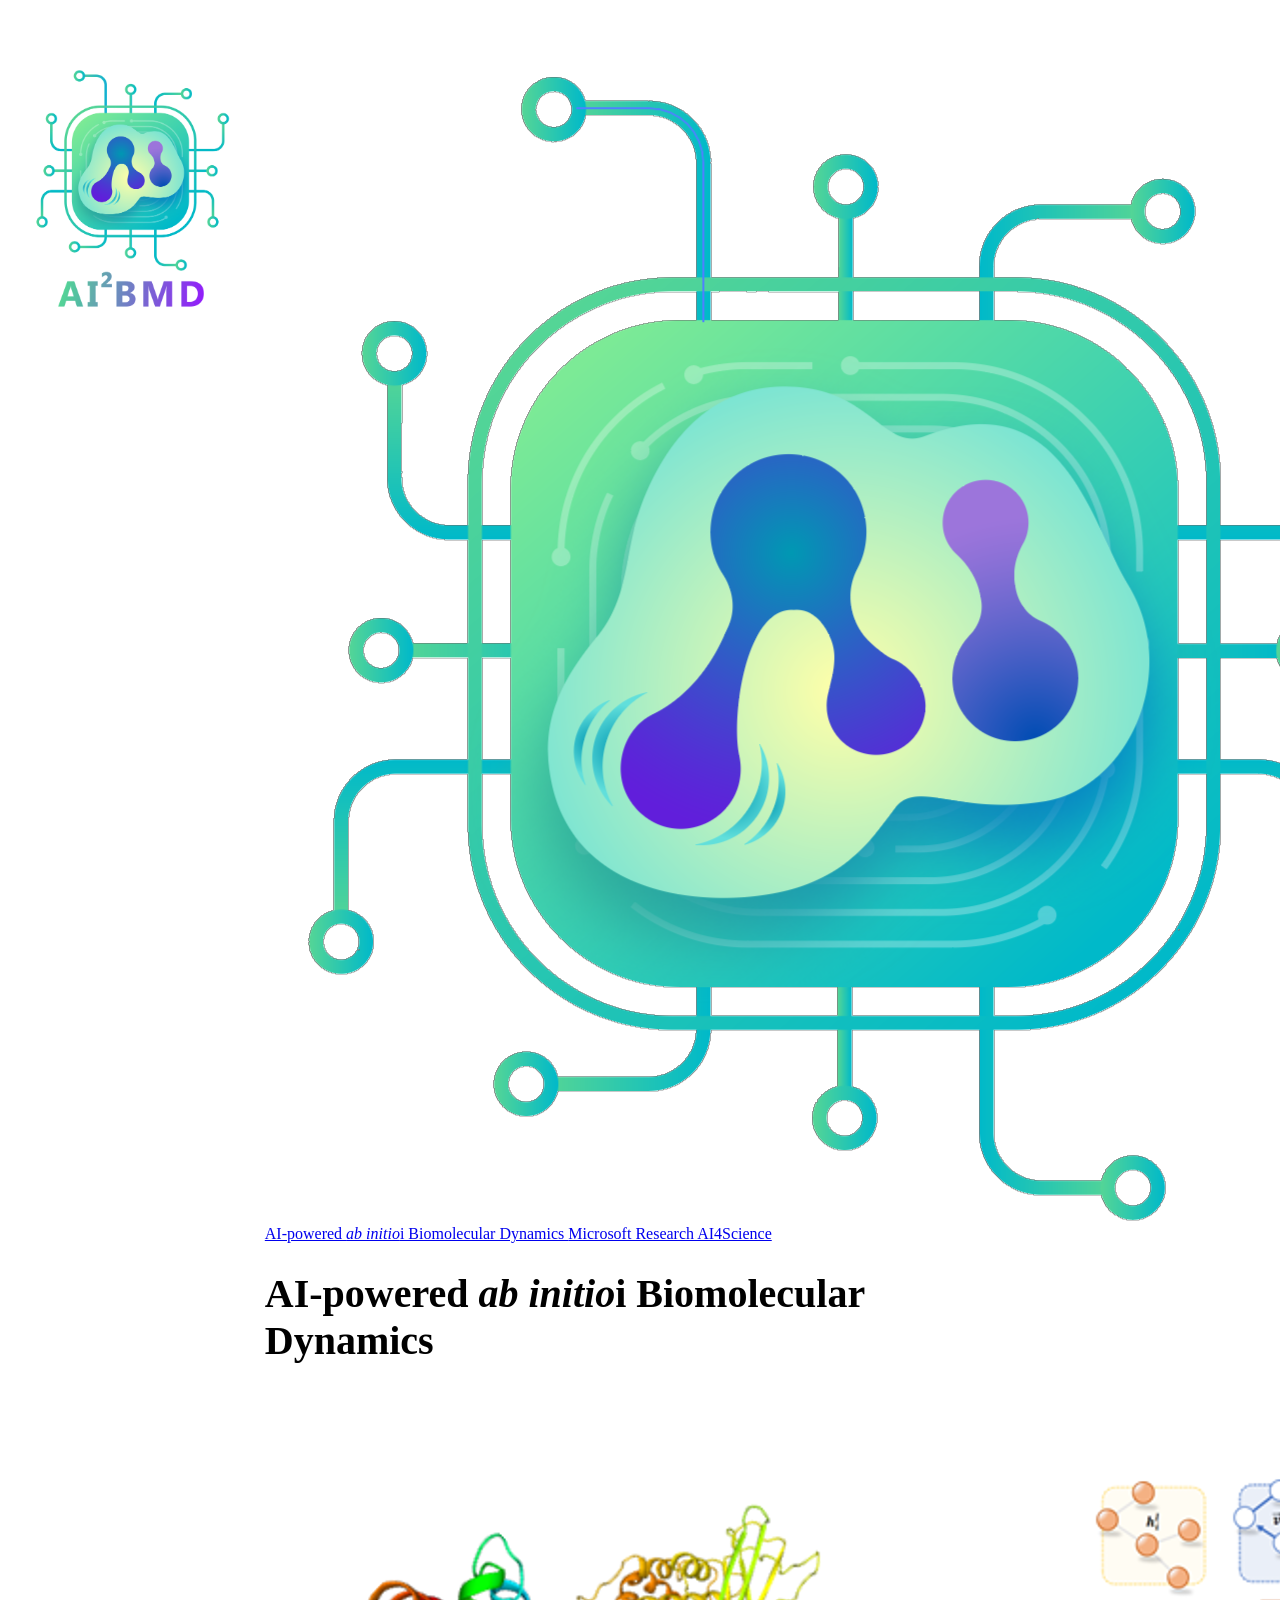
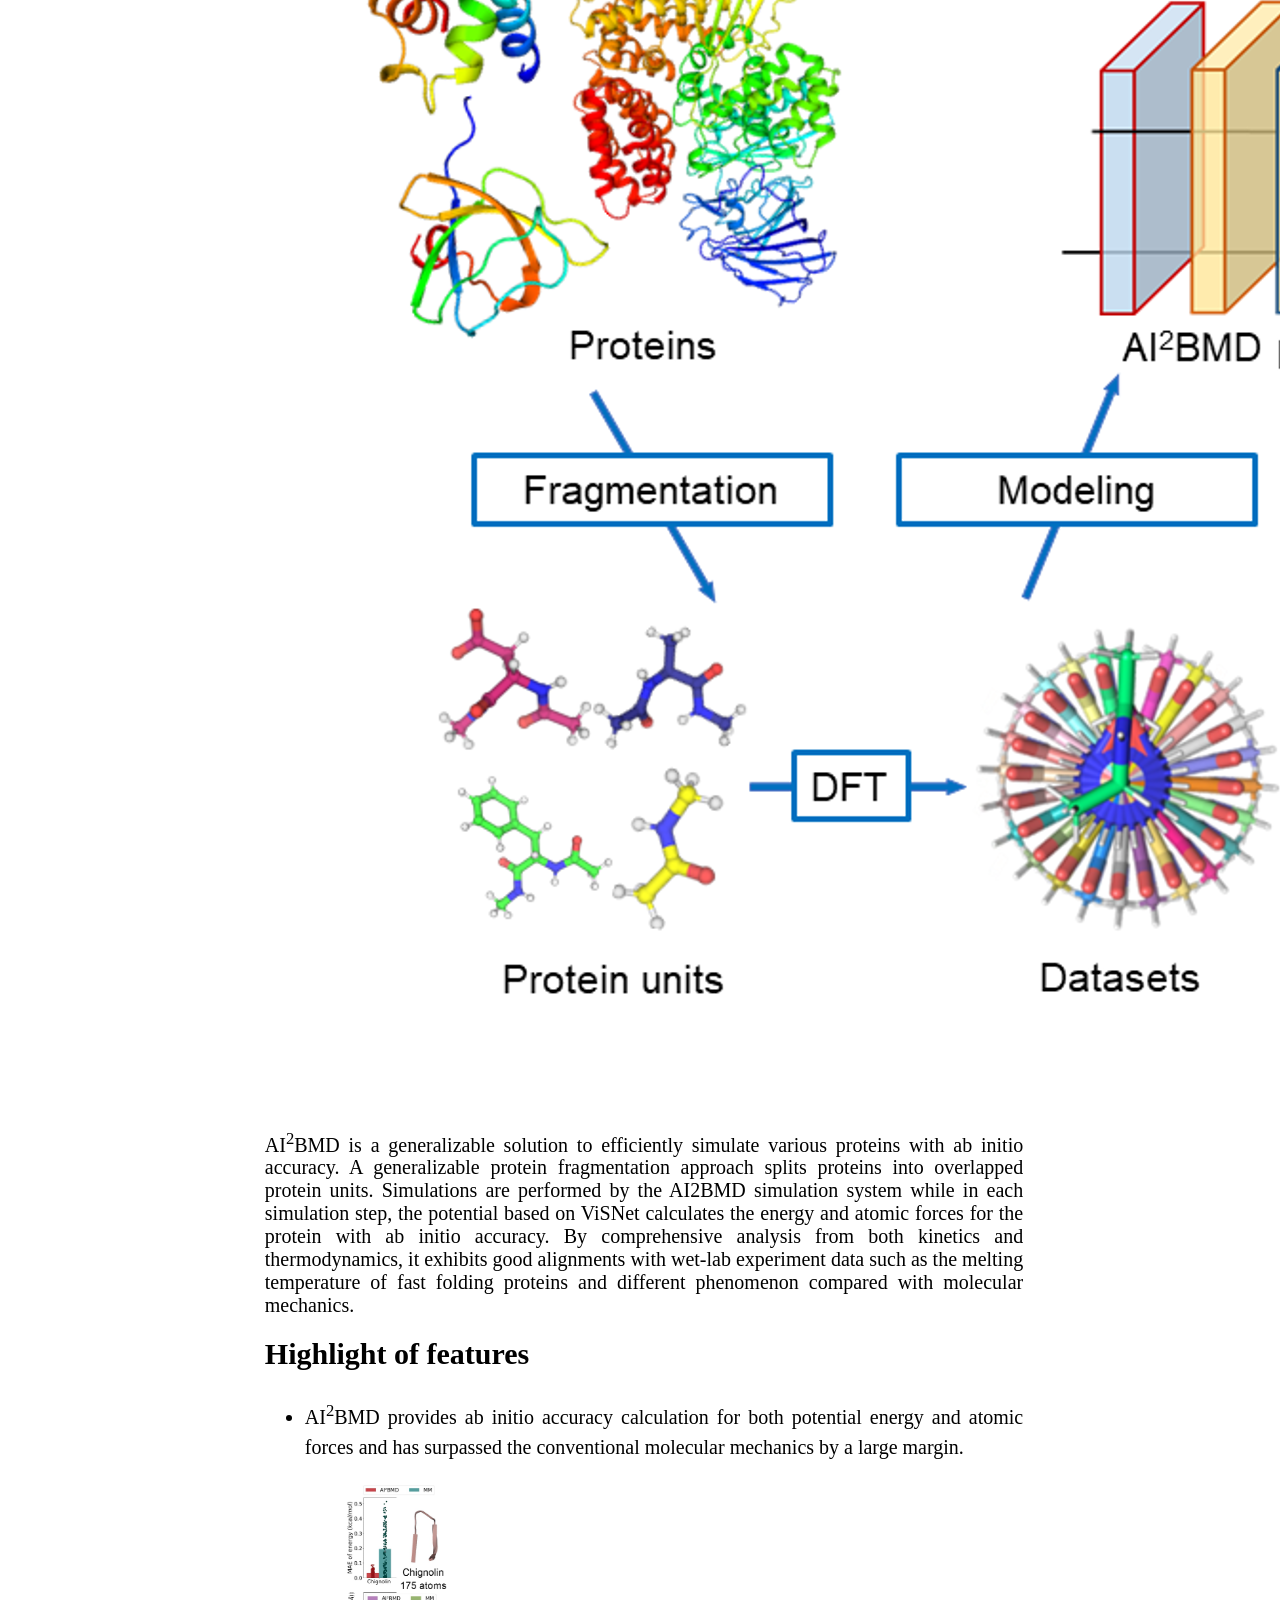
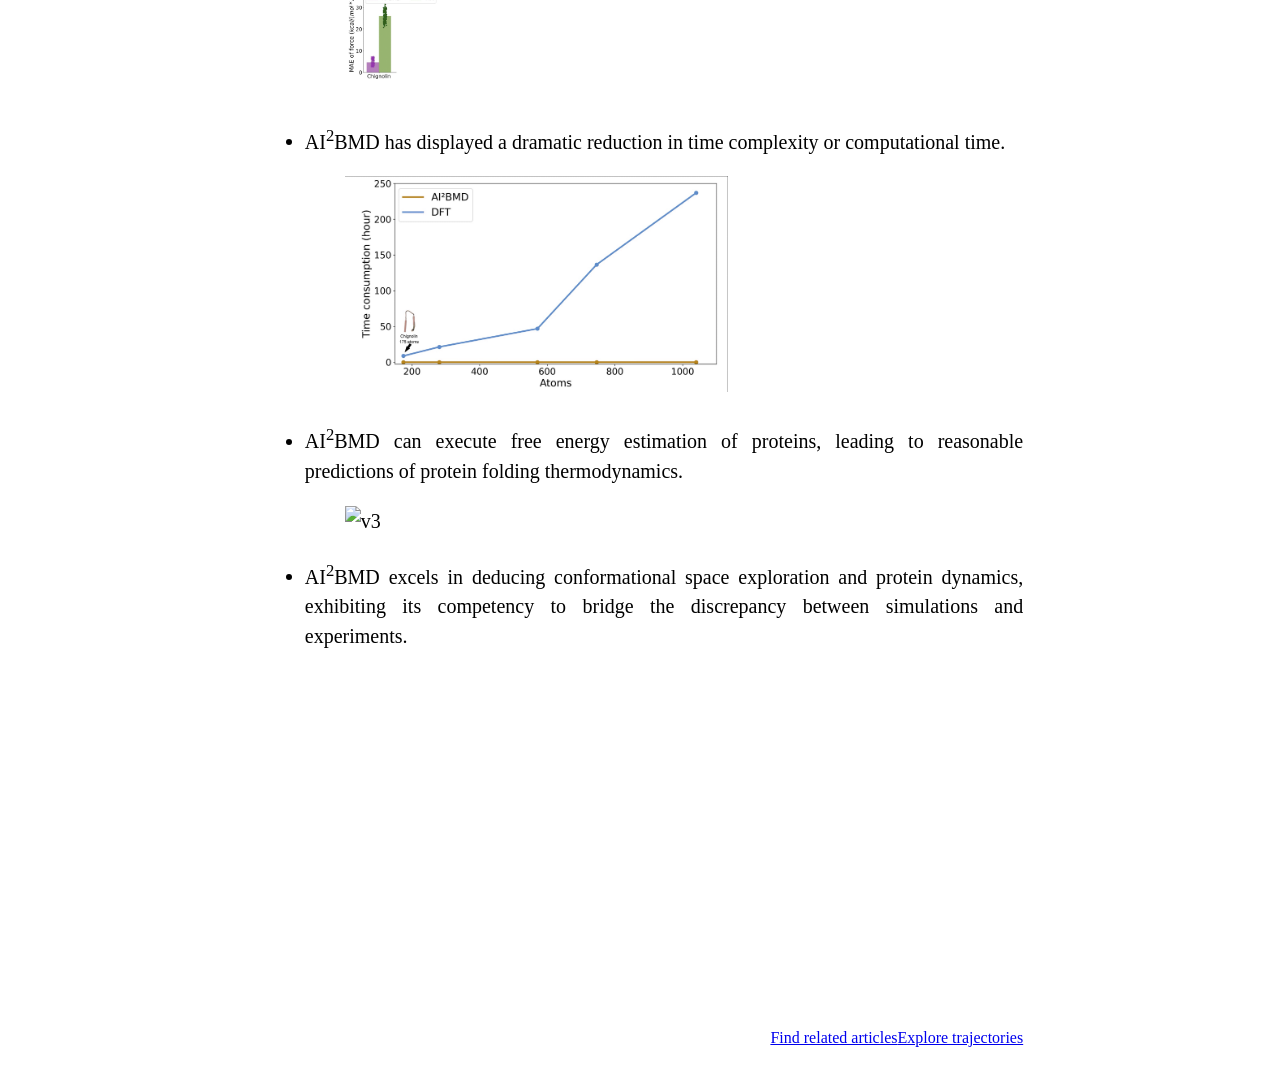
==== commit a1e91349: "Update index.html" ====
--- a/index.html
+++ b/index.html
@@ -2,7 +2,7 @@
 <html lang="en">
 <head>
   <meta charset="UTF-8">
-  <title>AIMD: AI-powered Molecular Dynamics</title>
+  <title>AI<sup>2</sup>BMD: AI-powered <i>ab initio</i>i Biomolecular Dynamics</title>
 
   <link rel="stylesheet" href="https://cdnjs.cloudflare.com/ajax/libs/semantic-ui/2.3.1/semantic.min.css"
         crossorigin="anonymous">
@@ -41,13 +41,13 @@
   <div class="ui fixed inverted menu" id="topbar">
     <div class="ui container">
       <a href="#" class="header item"><img src="static/img/favicon.png" alt="favicon">
-        AI-powered Molecular Dynamics Simulation
+        AI-powered <i>ab initio</i>i Biomolecular Dynamics
       </a>
       <a class="right header item" href="/">Microsoft Research AI4Science</a>
     </div>
   </div>
 
-  <h1>AI-powered Molecular Dynamics Simulation</h1>
+  <h1>AI-powered <i>ab initio</i>i Biomolecular Dynamics</h1>
   <div class="row">
     <figure>
       <picture>
@@ -56,12 +56,12 @@
     </figure>
   </div>
 
-  <p>AI-powered MD is a generalizable solution to efficiently simulate various proteins with ab initio accuracy. A generalizable protein fragmentation approach splits proteins into overlapped protein units. Simulations are performed by the AI2BMD simulation system while in each simulation step, the potential based on ViSNet calculates the energy and atomic forces for the protein with ab initio accuracy. By comprehensive analysis from both kinetics and thermodynamics, it exhibits good alignments with wet-lab experiment data such as the melting temperature of fast folding proteins and different phenomenon compared with molecular mechanics.</p>
+  <p>AI<sup>2</sup>BMD is a generalizable solution to efficiently simulate various proteins with ab initio accuracy. A generalizable protein fragmentation approach splits proteins into overlapped protein units. Simulations are performed by the AI2BMD simulation system while in each simulation step, the potential based on ViSNet calculates the energy and atomic forces for the protein with ab initio accuracy. By comprehensive analysis from both kinetics and thermodynamics, it exhibits good alignments with wet-lab experiment data such as the melting temperature of fast folding proteins and different phenomenon compared with molecular mechanics.</p>
 
   <h2>Highlight of features</h2>
   <ul>
     <li>
-      AI-powered MD provides ab initio accuracy calculation for both potential energy and atomic forces and has surpassed the conventional molecular mechanics by a large margin.
+      AI<sup>2</sup>BMD provides ab initio accuracy calculation for both potential energy and atomic forces and has surpassed the conventional molecular mechanics by a large margin.
       <div class="row">
         <figure>
           <picture>
@@ -71,7 +71,7 @@
       </div>
     </li>
     <li>
-      AI-powered MD has displayed a dramatic reduction in time complexity or computational time.
+      AI<sup>2</sup>BMD has displayed a dramatic reduction in time complexity or computational time.
       <div class="row">
         <figure>
           <picture>
@@ -81,7 +81,7 @@
       </div>
     </li>
     <li>
-      AI-powered MD can execute free energy estimation of proteins, leading to reasonable predictions of protein folding thermodynamics.
+     AI<sup>2</sup>BMD can execute free energy estimation of proteins, leading to reasonable predictions of protein folding thermodynamics.
       <div class="row">
         <figure>
           <picture>
@@ -91,7 +91,7 @@
       </div>
     </li>
     <li>
-      AI-powered MD excels in deducing conformational space exploration and protein dynamics, exhibiting its competency to bridge the discrepancy between simulations and experiments.
+      AI<sup>2</sup>BMD excels in deducing conformational space exploration and protein dynamics, exhibiting its competency to bridge the discrepancy between simulations and experiments.
       <div class="col" style="display: flex">
       <div class="row">
         <video width="400" height="320" loop autoplay muted>
@@ -120,4 +120,4 @@
 <script src="https://cdn.jsdelivr.net/npm/jquery@3.6.0/dist/jquery.min.js" integrity="sha256-/xUj+3OJU5yExlq6GSYGSHk7tPXikynS7ogEvDej/m4=" crossorigin="anonymous"></script>
 <script src="https://cdn.jsdelivr.net/npm/bootstrap@4.6.1/dist/js/bootstrap.bundle.min.js" integrity="sha256-fgLAgv7fyCGopR/gBNq2iW3ZKIdqIcyshnUULC4vex8=" crossorigin="anonymous"></script>
 </body>
-</html>+</html>
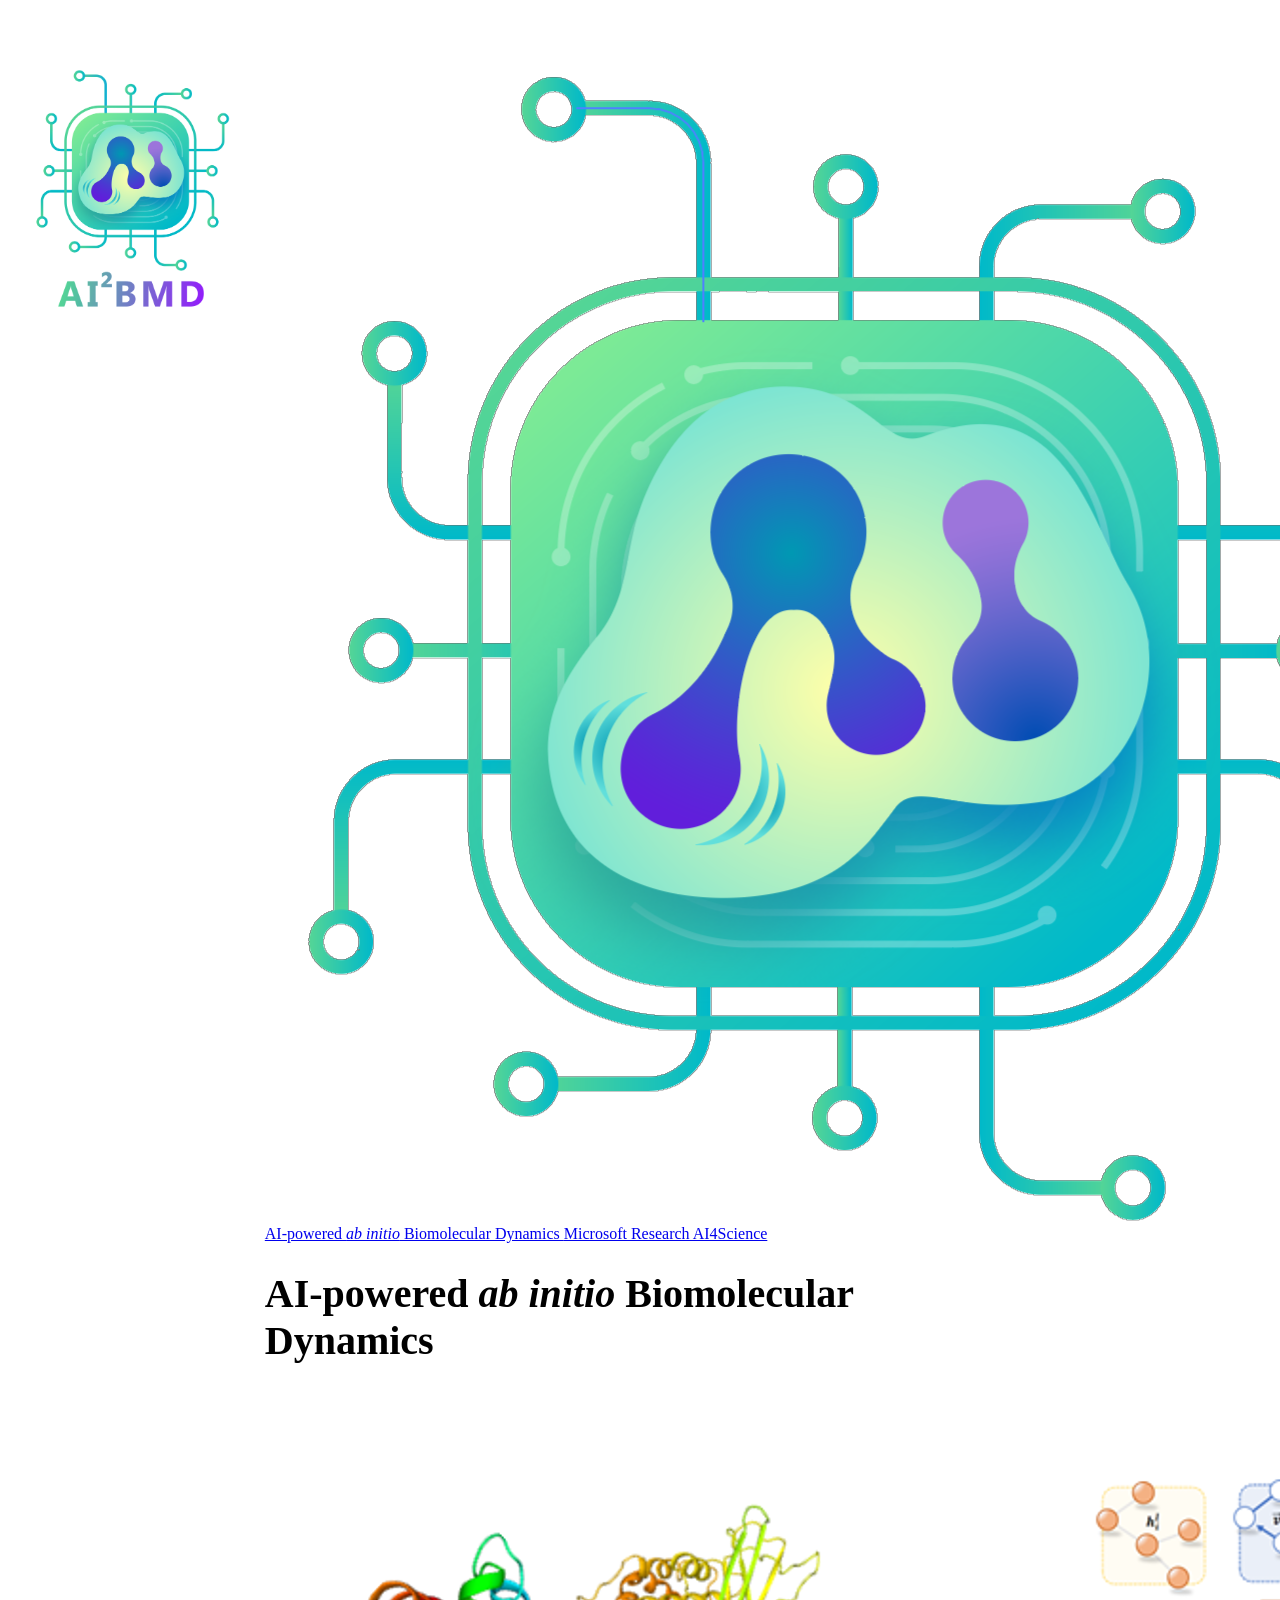
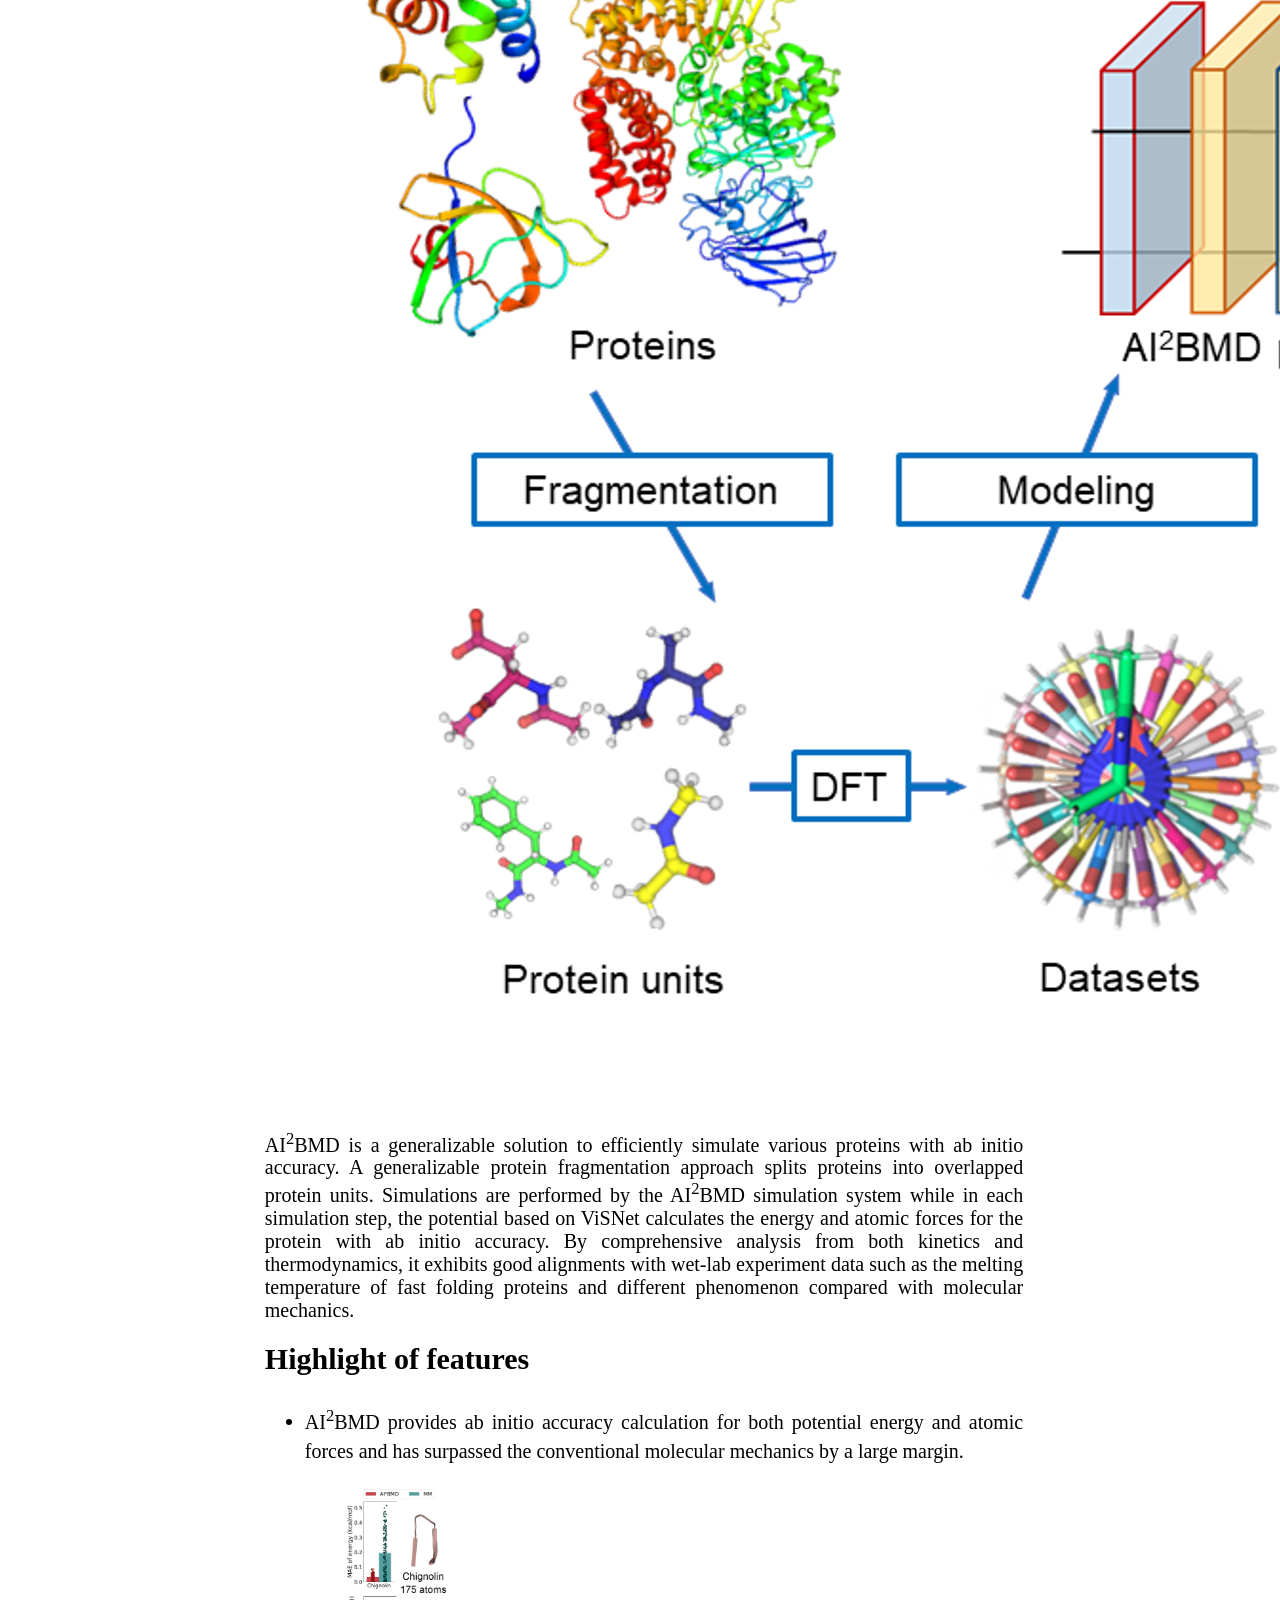
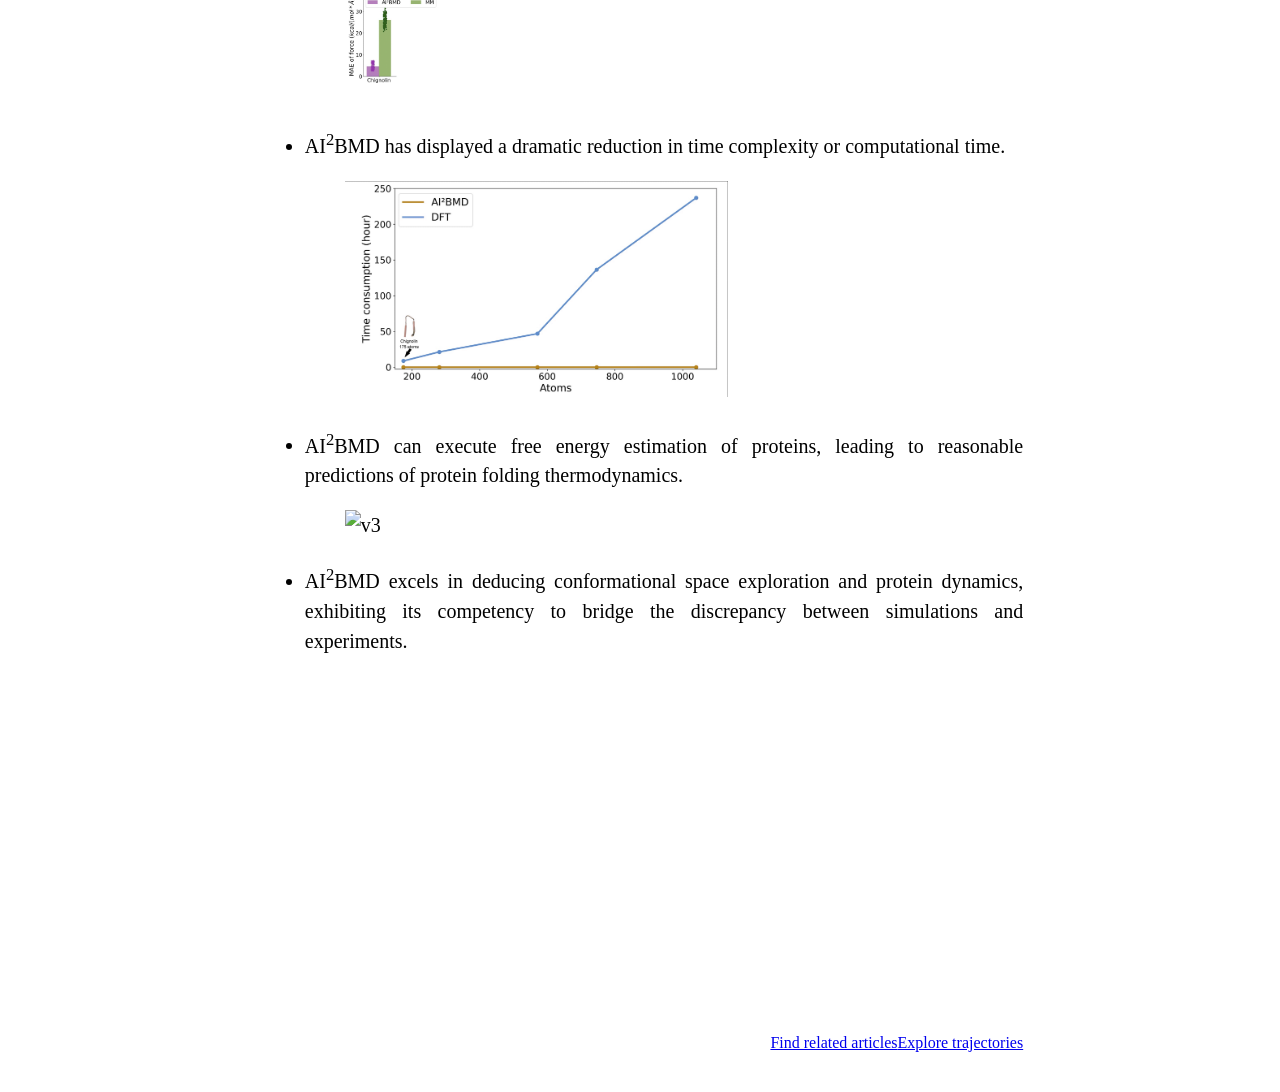
==== commit 66f42f81: "Update index.html" ====
--- a/index.html
+++ b/index.html
@@ -2,7 +2,7 @@
 <html lang="en">
 <head>
   <meta charset="UTF-8">
-  <title>AI<sup>2</sup>BMD: AI-powered <i>ab initio</i>i Biomolecular Dynamics</title>
+  <title>AI<sup>2</sup>BMD: AI-powered <i>ab initio</i> Biomolecular Dynamics</title>
 
   <link rel="stylesheet" href="https://cdnjs.cloudflare.com/ajax/libs/semantic-ui/2.3.1/semantic.min.css"
         crossorigin="anonymous">
@@ -41,13 +41,13 @@
   <div class="ui fixed inverted menu" id="topbar">
     <div class="ui container">
       <a href="#" class="header item"><img src="static/img/favicon.png" alt="favicon">
-        AI-powered <i>ab initio</i>i Biomolecular Dynamics
+        AI-powered <i>ab initio</i> Biomolecular Dynamics
       </a>
       <a class="right header item" href="/">Microsoft Research AI4Science</a>
     </div>
   </div>
 
-  <h1>AI-powered <i>ab initio</i>i Biomolecular Dynamics</h1>
+  <h1>AI-powered <i>ab initio</i> Biomolecular Dynamics</h1>
   <div class="row">
     <figure>
       <picture>
@@ -56,7 +56,7 @@
     </figure>
   </div>
 
-  <p>AI<sup>2</sup>BMD is a generalizable solution to efficiently simulate various proteins with ab initio accuracy. A generalizable protein fragmentation approach splits proteins into overlapped protein units. Simulations are performed by the AI2BMD simulation system while in each simulation step, the potential based on ViSNet calculates the energy and atomic forces for the protein with ab initio accuracy. By comprehensive analysis from both kinetics and thermodynamics, it exhibits good alignments with wet-lab experiment data such as the melting temperature of fast folding proteins and different phenomenon compared with molecular mechanics.</p>
+  <p>AI<sup>2</sup>BMD is a generalizable solution to efficiently simulate various proteins with ab initio accuracy. A generalizable protein fragmentation approach splits proteins into overlapped protein units. Simulations are performed by the AI<sup>2</sup>BMD simulation system while in each simulation step, the potential based on ViSNet calculates the energy and atomic forces for the protein with ab initio accuracy. By comprehensive analysis from both kinetics and thermodynamics, it exhibits good alignments with wet-lab experiment data such as the melting temperature of fast folding proteins and different phenomenon compared with molecular mechanics.</p>
 
   <h2>Highlight of features</h2>
   <ul>
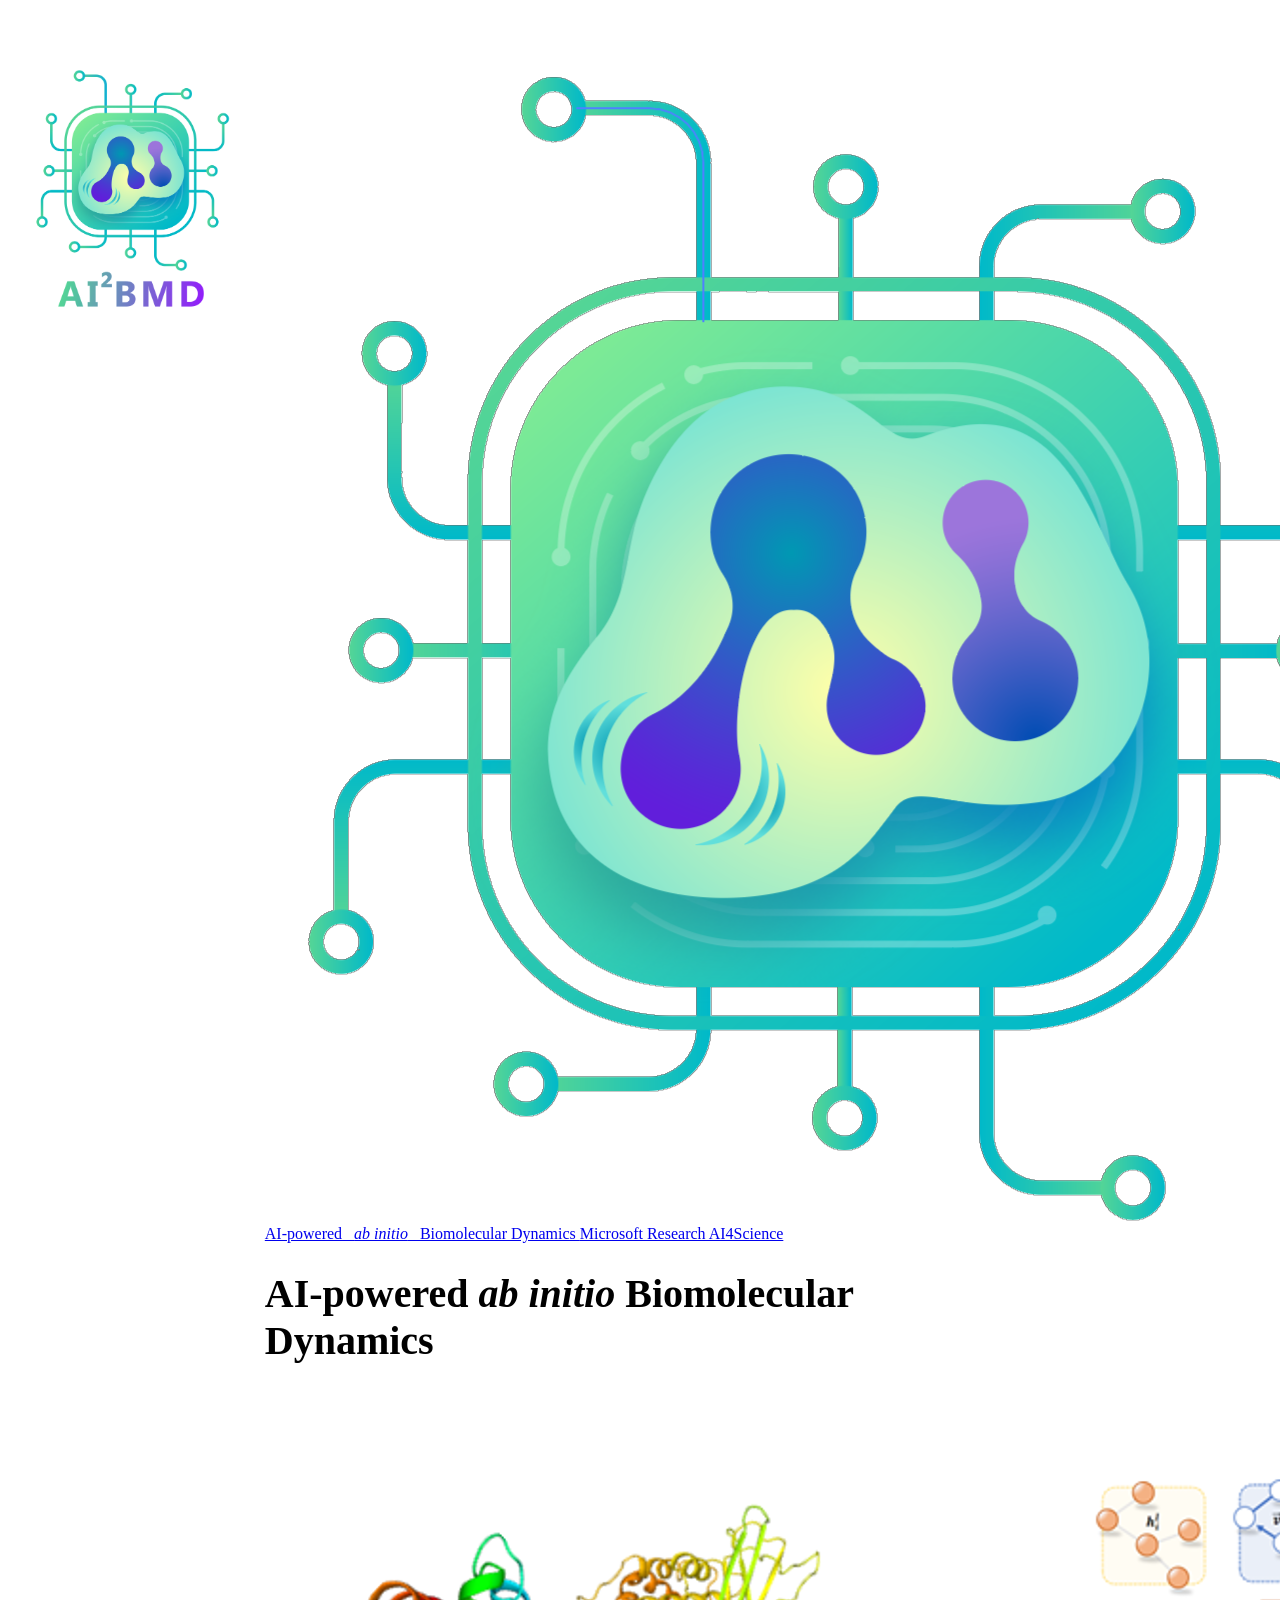
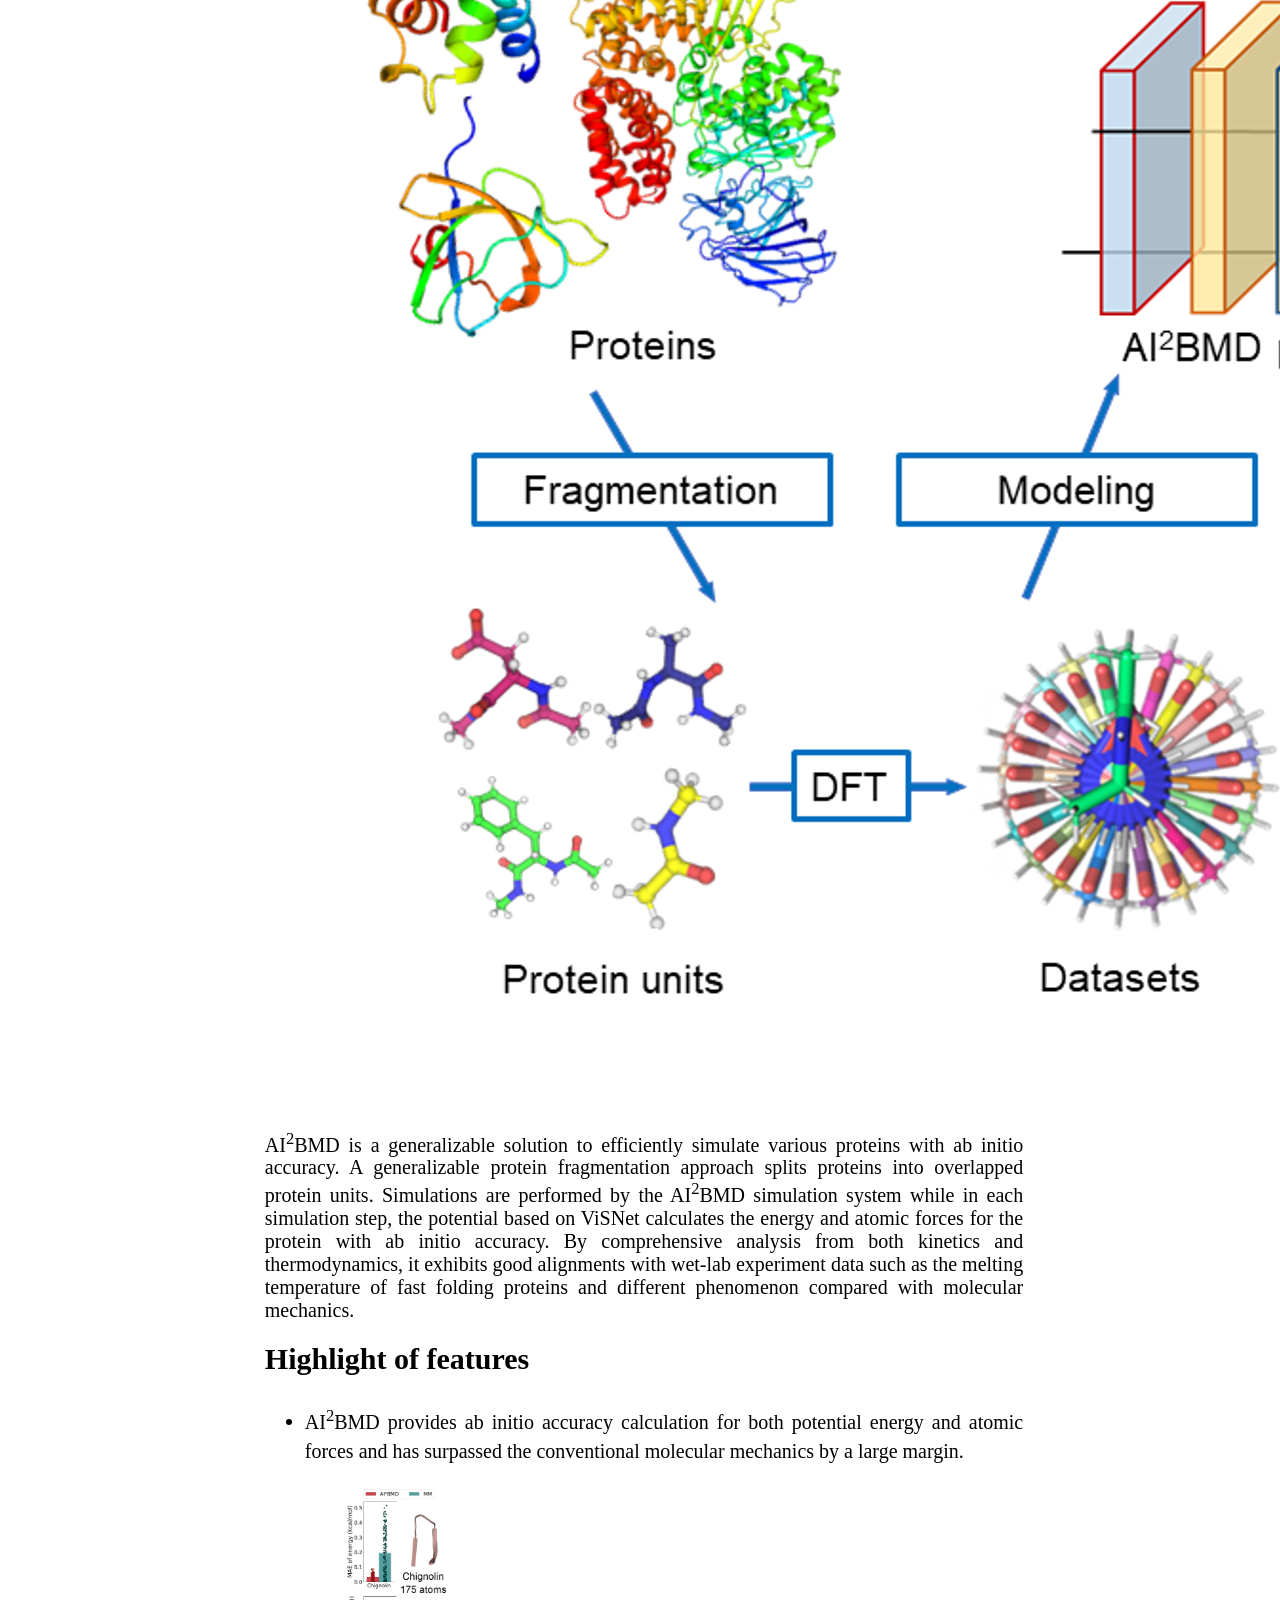
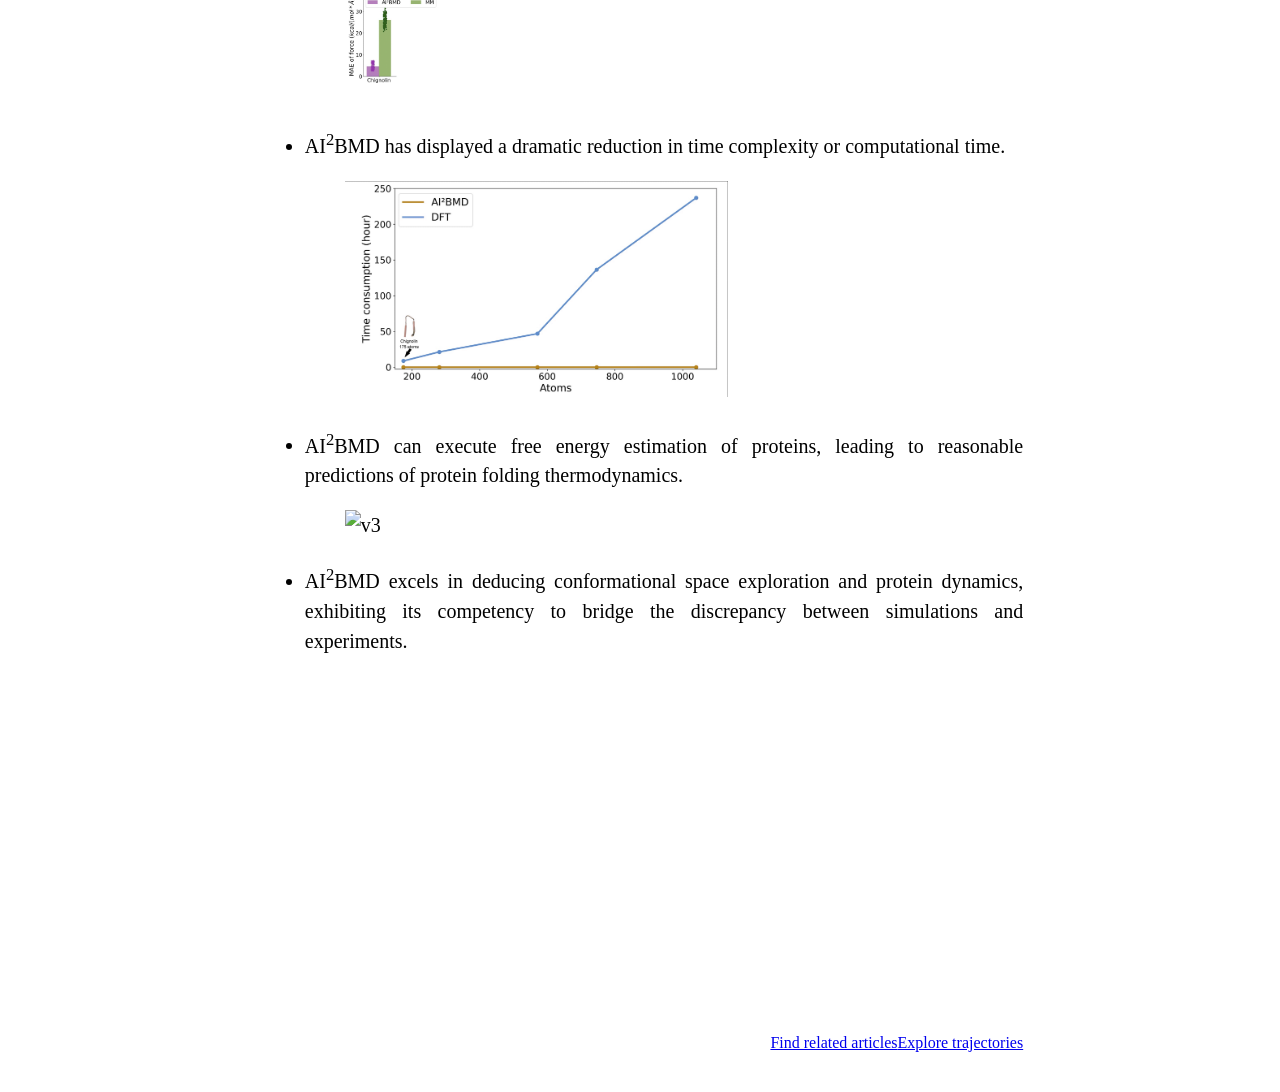
==== commit 1f824d63: "fix a minor typo" ====
--- a/index.html
+++ b/index.html
@@ -41,7 +41,7 @@
   <div class="ui fixed inverted menu" id="topbar">
     <div class="ui container">
       <a href="#" class="header item"><img src="static/img/favicon.png" alt="favicon">
-        AI-powered <i>ab initio</i> Biomolecular Dynamics
+        AI-powered &nbsp <i>ab initio</i> &nbsp Biomolecular Dynamics
       </a>
       <a class="right header item" href="/">Microsoft Research AI4Science</a>
     </div>
